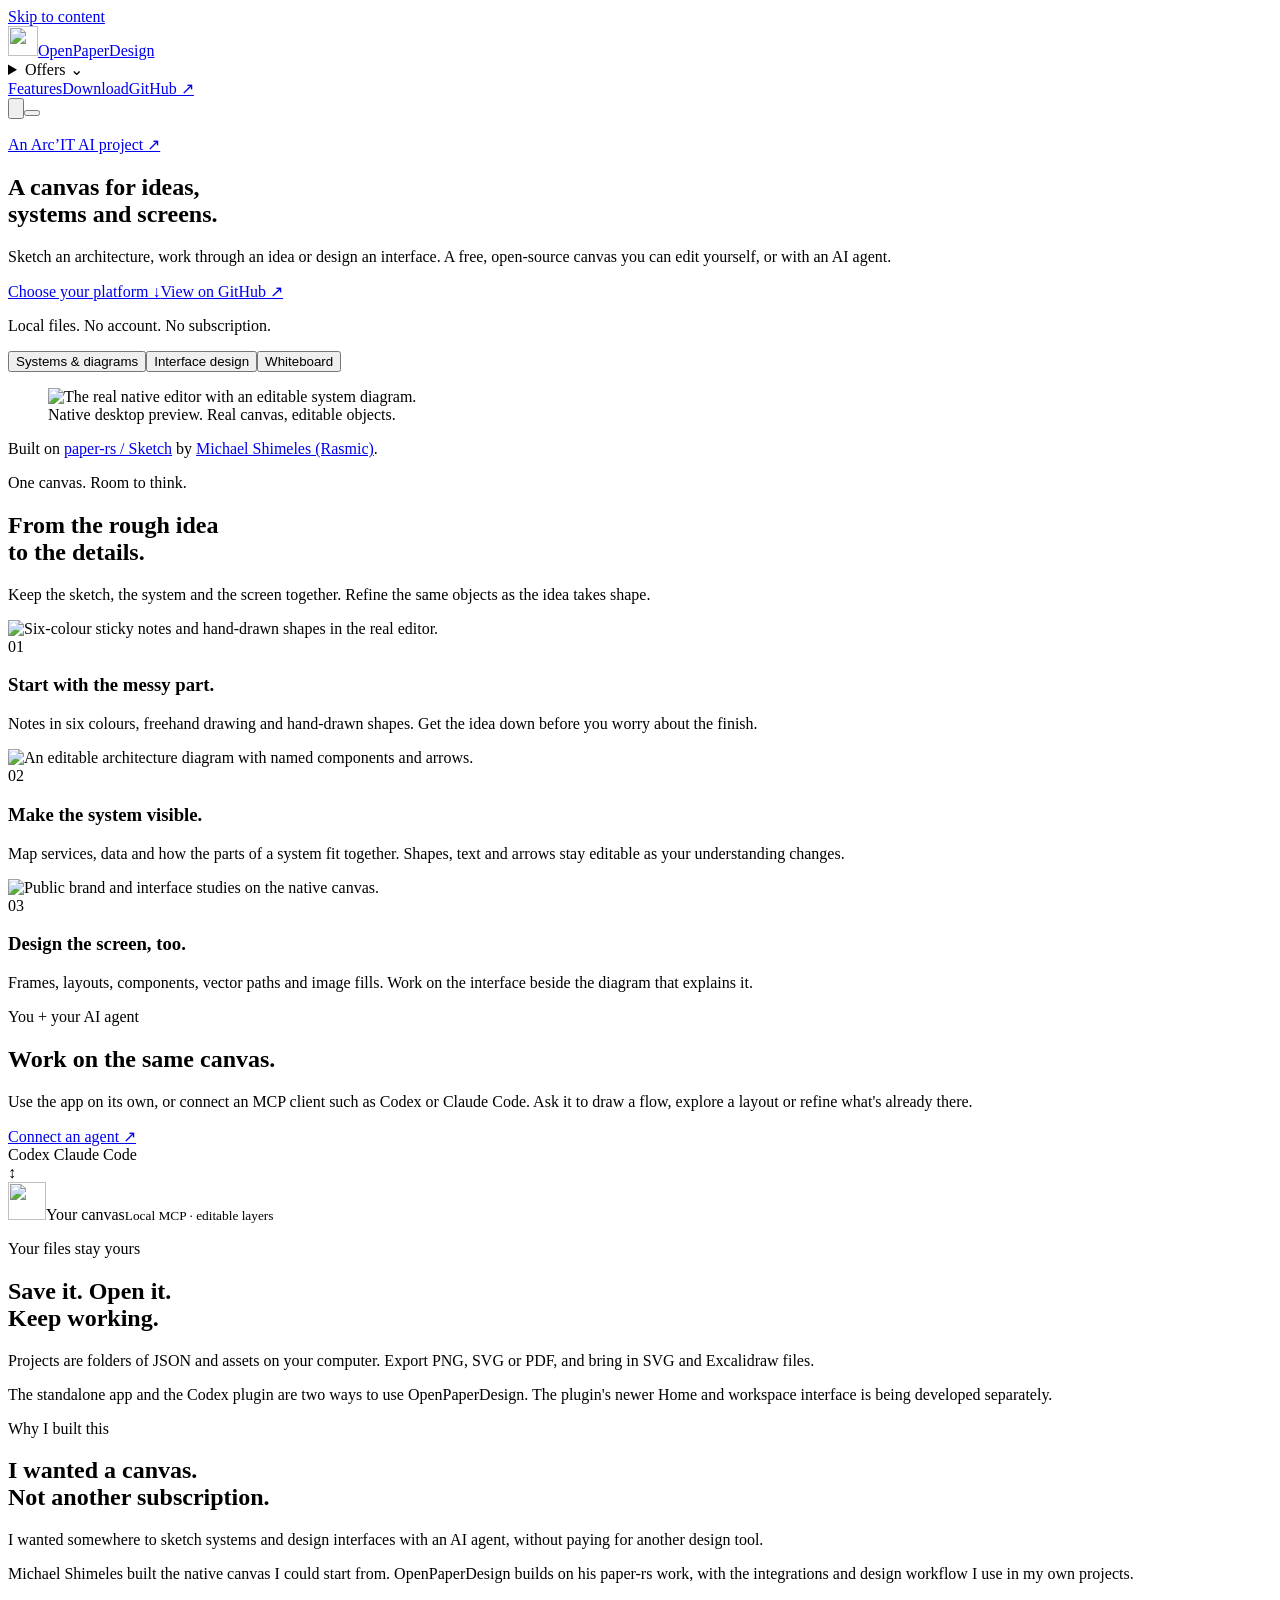
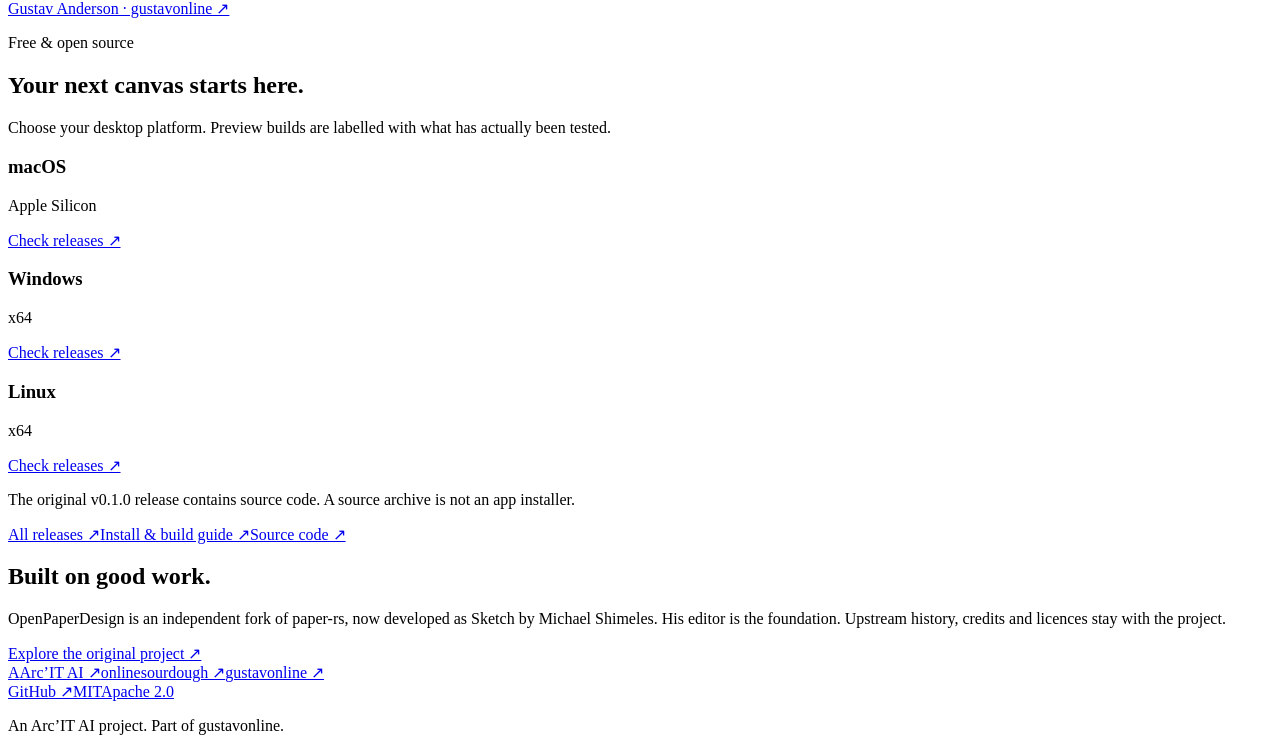
==== site/index.html @ b3e35a80 "feat(product): add native preview packaging and family product page" ====
<!doctype html>
<html lang="en"><head><meta charset="utf-8"><meta name="viewport" content="width=device-width, initial-scale=1"><meta name="description" content="A free, open-source canvas for architecture diagrams, whiteboards and interface design. Work locally, on your own or with an AI agent."><meta name="robots" content="noindex, nofollow"><title>OpenPaperDesign | Ideas, systems and screens</title><link rel="icon" href="/assets/logo.svg" type="image/svg+xml"><link rel="stylesheet" href="/styles.css"><script src="/site.js" type="module"></script></head><body>
<a class="skip-link" href="#main">Skip to content</a>
<header class="site-header"><div class="header-inner"><a class="wordmark" href="#top"><img src="/assets/logo.svg" alt="" width="30" height="30">OpenPaperDesign</a><details class="offers"><summary>Offers ⌄</summary><nav aria-label="Offers"><a href="https://onlinesourdough.com/">onlinesourdough <small>Learn and build</small></a><a href="https://onlinesourdough.com/fermentary/">The Fermentary <small>Build with me</small></a><a href="https://arcitai.com/">Arc’IT AI <small>Consultancy and projects</small></a></nav></details><nav class="header-links" aria-label="Primary navigation"><a href="#features">Features</a><a href="#download">Download</a><a href="https://github.com/arcitai/openpaperdesign">GitHub ↗</a></nav><div class="header-actions"><button class="icon-button" id="theme-toggle" aria-label="Switch to dark theme" type="button"><svg viewBox="0 0 24 24" aria-hidden="true"><path d="M20 15.8A8.6 8.6 0 0 1 8.2 4a8.7 8.7 0 1 0 11.8 11.8Z" fill="currentColor"/></svg></button><button class="icon-button menu-toggle" id="menu-toggle" type="button" aria-label="Open navigation" aria-expanded="false" aria-controls="mobile-navigation"><span></span><span></span><span></span></button></div></div></header>
<dialog id="mobile-navigation" class="mobile-navigation" aria-label="Site navigation"><div class="mobile-top"><a class="wordmark" href="#top"><img src="/assets/logo.svg" width="28" height="28" alt="">OpenPaperDesign</a><button class="icon-button" id="menu-close" type="button" aria-label="Close navigation">×</button></div><nav aria-label="Mobile offers"><p class="eyebrow">Offers</p><a href="https://onlinesourdough.com/">onlinesourdough <small>Learn and build</small></a><a href="https://onlinesourdough.com/fermentary/">The Fermentary <small>Build with me</small></a><a href="https://arcitai.com/">Arc’IT AI <small>Consultancy and projects</small></a></nav><nav aria-label="Mobile product navigation"><p class="eyebrow">OpenPaperDesign</p><a href="#features">Features</a><a href="#agents">Work with an agent</a><a href="#download">Download</a><a href="https://github.com/arcitai/openpaperdesign">GitHub ↗</a></nav><a class="mobile-newsletter" href="https://arcitai.com/newsletter/">Newsletter ↗</a></dialog>
<main id="main"><section class="hero page-width" id="top"><p class="eyebrow"><a href="https://arcitai.com/">An Arc’IT AI project ↗</a></p><h1>A canvas for ideas,<br><span>systems and screens.</span></h1><p class="hero-description">Sketch an architecture, work through an idea or design an interface. A free, open-source canvas you can edit yourself, or with an AI agent.</p><div class="hero-actions"><a class="button" id="primary-download" href="#download">Choose your platform ↓</a><a class="text-link" href="https://github.com/arcitai/openpaperdesign">View on GitHub ↗</a></div><p class="release-note" id="release-note">Local files. No account. No subscription.</p><p class="download-count" id="download-count" hidden></p></section>
<section class="product-view page-width" aria-label="Inside OpenPaperDesign"><div class="preview-tabs" role="group" aria-label="Choose a canvas example"><button type="button" data-preview="architecture" aria-pressed="true">Systems & diagrams</button><button type="button" data-preview="design" aria-pressed="false">Interface design</button><button type="button" data-preview="whiteboard" aria-pressed="false">Whiteboard</button></div><figure class="app-preview"><img id="product-screenshot" src="/assets/product-architecture.png" width="1600" height="1000" alt="The real native editor with an editable system diagram."><figcaption id="preview-caption">Native desktop preview. Real canvas, editable objects.</figcaption></figure><p class="upstream-credit">Built on <a href="https://github.com/michaelshimeles/sketch">paper-rs / Sketch</a> by <a href="https://github.com/michaelshimeles">Michael Shimeles (Rasmic)</a>.</p></section>
<section class="features page-width" id="features"><div class="section-heading"><p class="eyebrow">One canvas. Room to think.</p><h2>From the rough idea<br>to the details.</h2><p>Keep the sketch, the system and the screen together. Refine the same objects as the idea takes shape.</p></div><article class="feature-row"><div class="feature-media"><img src="/assets/product-whiteboard.png" width="1600" height="1000" loading="lazy" alt="Six-colour sticky notes and hand-drawn shapes in the real editor."></div><div><span class="feature-number">01</span><h3>Start with the messy part.</h3><p>Notes in six colours, freehand drawing and hand-drawn shapes. Get the idea down before you worry about the finish.</p></div></article><article class="feature-row reverse"><div class="feature-media"><img src="/assets/product-architecture.png" width="1600" height="1000" loading="lazy" alt="An editable architecture diagram with named components and arrows."></div><div><span class="feature-number">02</span><h3>Make the system visible.</h3><p>Map services, data and how the parts of a system fit together. Shapes, text and arrows stay editable as your understanding changes.</p></div></article><article class="feature-row"><div class="feature-media"><img src="/assets/product-design.png" width="1600" height="1000" loading="lazy" alt="Public brand and interface studies on the native canvas."></div><div><span class="feature-number">03</span><h3>Design the screen, too.</h3><p>Frames, layouts, components, vector paths and image fills. Work on the interface beside the diagram that explains it.</p></div></article></section>
<section class="agents-band" id="agents"><div class="page-width agents-inner"><div><p class="eyebrow">You + your AI agent</p><h2>Work on the same canvas.</h2><p>Use the app on its own, or connect an MCP client such as Codex or Claude Code. Ask it to draw a flow, explore a layout or refine what's already there.</p><a class="text-link" href="https://github.com/arcitai/openpaperdesign/blob/main/docs/openpaperdesign/desktop.md#optional-ai-agents">Connect an agent ↗</a></div><div class="agent-path" aria-label="Codex or Claude Code through local MCP to an editable canvas"><div>Codex <span>Claude Code</span></div><span class="path-line" aria-hidden="true">↕</span><div class="path-canvas"><img src="/assets/logo.svg" width="38" height="38" alt="">Your canvas<small>Local MCP · editable layers</small></div></div></div></section>
<section class="files-and-story page-width"><article><p class="eyebrow">Your files stay yours</p><h2>Save it. Open it.<br>Keep working.</h2><p>Projects are folders of JSON and assets on your computer. Export PNG, SVG or PDF, and bring in SVG and Excalidraw files.</p><p>The standalone app and the Codex plugin are two ways to use OpenPaperDesign. The plugin's newer Home and workspace interface is being developed separately.</p></article><article class="origin"><p class="eyebrow">Why I built this</p><h2>I wanted a canvas.<br>Not another subscription.</h2><p>I wanted somewhere to sketch systems and design interfaces with an AI agent, without paying for another design tool.</p><p>Michael Shimeles built the native canvas I could start from. OpenPaperDesign builds on his paper-rs work, with the integrations and design workflow I use in my own projects.</p><a class="text-link" href="https://gustavonline.com/">Gustav Anderson · gustavonline ↗</a></article></section>
<section class="downloads page-width" id="download"><p class="eyebrow">Free & open source</p><h2>Your next canvas starts here.</h2><p class="download-intro">Choose your desktop platform. Preview builds are labelled with what has actually been tested.</p><div id="platform-downloads" class="platform-grid"><article><h3>macOS</h3><p>Apple Silicon</p><a class="text-link" href="https://github.com/arcitai/openpaperdesign/releases">Check releases ↗</a></article><article><h3>Windows</h3><p>x64</p><a class="text-link" href="https://github.com/arcitai/openpaperdesign/releases">Check releases ↗</a></article><article><h3>Linux</h3><p>x64</p><a class="text-link" href="https://github.com/arcitai/openpaperdesign/releases">Check releases ↗</a></article></div><p class="download-help" id="download-help">The original v0.1.0 release contains source code. A source archive is not an app installer.</p><div class="download-links"><a href="https://github.com/arcitai/openpaperdesign/releases">All releases ↗</a><a href="https://github.com/arcitai/openpaperdesign/blob/main/docs/openpaperdesign/desktop.md">Install & build guide ↗</a><a href="https://github.com/arcitai/openpaperdesign">Source code ↗</a></div></section>
<section class="attribution page-width"><h2>Built on good work.</h2><p>OpenPaperDesign is an independent fork of paper-rs, now developed as Sketch by Michael Shimeles. His editor is the foundation. Upstream history, credits and licences stay with the project.</p><a class="text-link" href="https://sketch.rasmic.xyz/">Explore the original project ↗</a></section></main>
<footer class="page-width"><div class="family-footer"><nav aria-label="My other sites"><a href="https://arcitai.com/"><span class="arc-mark" aria-hidden="true">A</span>Arc’IT AI ↗</a><a href="https://onlinesourdough.com/">onlinesourdough ↗</a><a href="https://gustavonline.com/">gustavonline ↗</a></nav><div><a href="https://github.com/arcitai/openpaperdesign">GitHub ↗</a><a href="/assets/licenses/LICENSE-MIT">MIT</a><a href="/assets/licenses/LICENSE-APACHE">Apache 2.0</a><p>An Arc’IT AI project. Part of gustavonline.</p></div></div></footer></body></html>
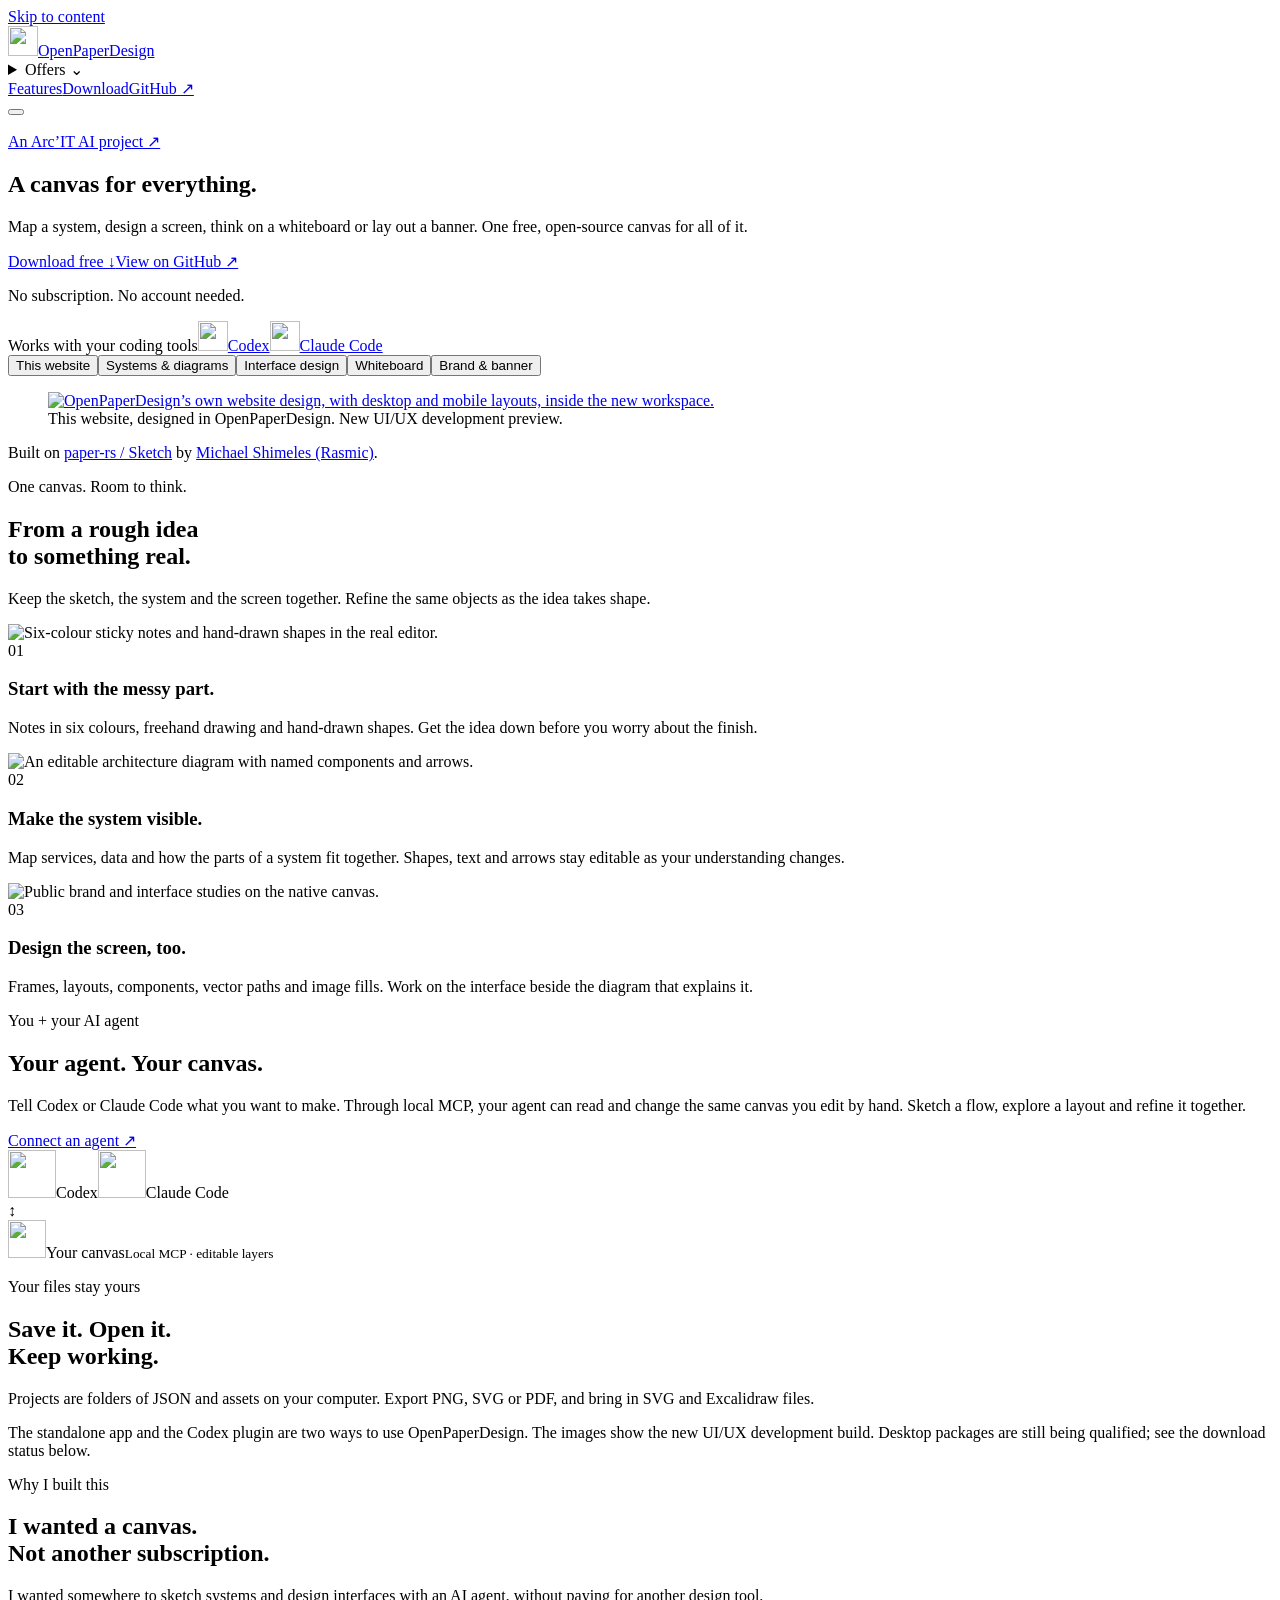
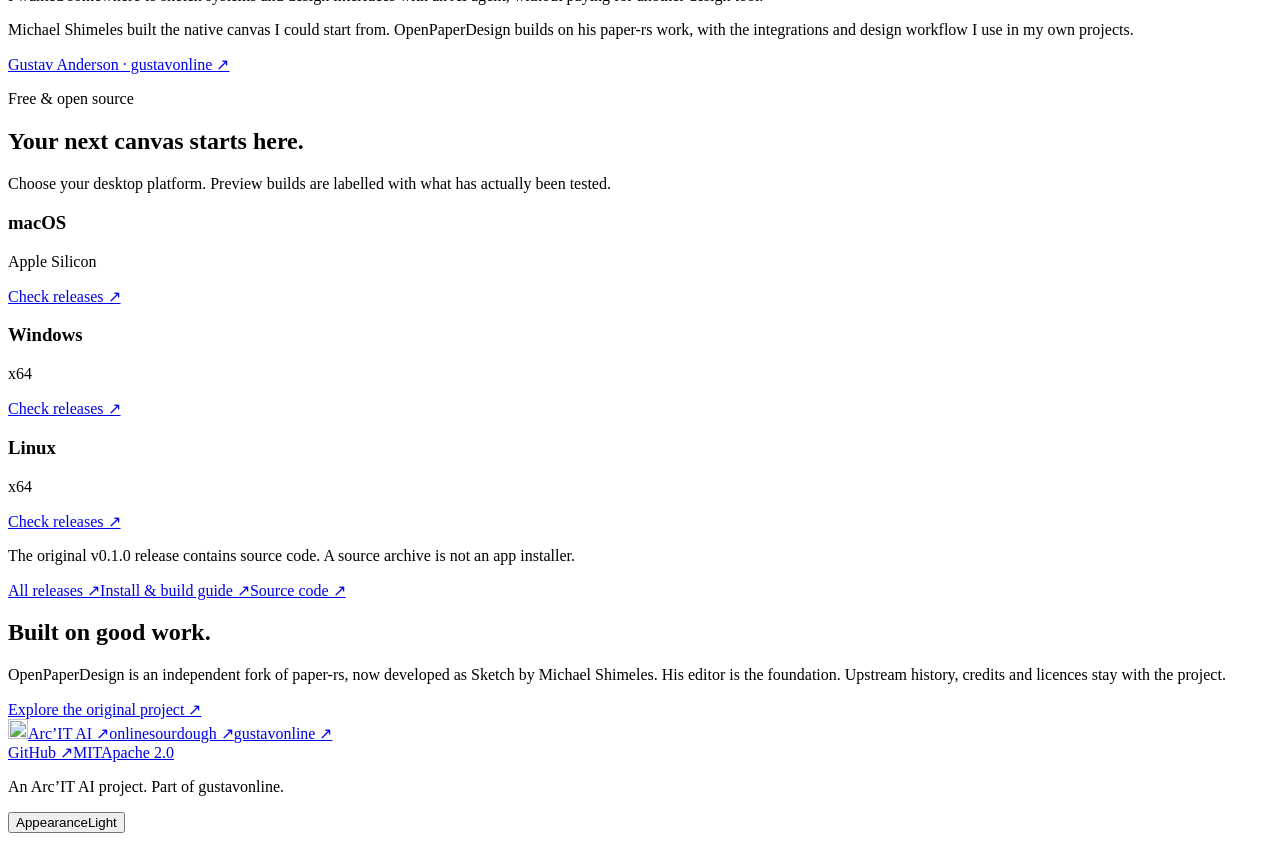
==== commit 61d94cc1: "feat(site): give the product its own identity and show the new workspace" ====
--- a/site/index.html
+++ b/site/index.html
@@ -1,13 +1,13 @@
 <!doctype html>
-<html lang="en"><head><meta charset="utf-8"><meta name="viewport" content="width=device-width, initial-scale=1"><meta name="description" content="A free, open-source canvas for architecture diagrams, whiteboards and interface design. Work locally, on your own or with an AI agent."><meta name="robots" content="noindex, nofollow"><title>OpenPaperDesign | Ideas, systems and screens</title><link rel="icon" href="/assets/logo.svg" type="image/svg+xml"><link rel="stylesheet" href="/styles.css"><script src="/site.js" type="module"></script></head><body>
+<html lang="en"><head><meta charset="utf-8"><meta name="viewport" content="width=device-width, initial-scale=1"><meta name="description" content="A free, open-source canvas for architecture diagrams, whiteboards and interface design. Work locally, on your own or with an AI agent."><meta name="robots" content="noindex, nofollow"><title>OpenPaperDesign | A canvas for everything</title><link rel="icon" href="/assets/logo.svg" type="image/svg+xml"><script>try{let t=localStorage.getItem("openpaperdesign-site-theme");document.documentElement.dataset.theme=["dark","light"].includes(t)?t:(matchMedia("(prefers-color-scheme: dark)").matches?"dark":"light")}catch{}</script><link rel="stylesheet" href="/styles.css"><script src="/site.js" type="module"></script></head><body>
 <a class="skip-link" href="#main">Skip to content</a>
-<header class="site-header"><div class="header-inner"><a class="wordmark" href="#top"><img src="/assets/logo.svg" alt="" width="30" height="30">OpenPaperDesign</a><details class="offers"><summary>Offers ⌄</summary><nav aria-label="Offers"><a href="https://onlinesourdough.com/">onlinesourdough <small>Learn and build</small></a><a href="https://onlinesourdough.com/fermentary/">The Fermentary <small>Build with me</small></a><a href="https://arcitai.com/">Arc’IT AI <small>Consultancy and projects</small></a></nav></details><nav class="header-links" aria-label="Primary navigation"><a href="#features">Features</a><a href="#download">Download</a><a href="https://github.com/arcitai/openpaperdesign">GitHub ↗</a></nav><div class="header-actions"><button class="icon-button" id="theme-toggle" aria-label="Switch to dark theme" type="button"><svg viewBox="0 0 24 24" aria-hidden="true"><path d="M20 15.8A8.6 8.6 0 0 1 8.2 4a8.7 8.7 0 1 0 11.8 11.8Z" fill="currentColor"/></svg></button><button class="icon-button menu-toggle" id="menu-toggle" type="button" aria-label="Open navigation" aria-expanded="false" aria-controls="mobile-navigation"><span></span><span></span><span></span></button></div></div></header>
+<header class="site-header"><div class="header-inner"><a class="wordmark" href="#top"><img src="/assets/logo.svg" alt="" width="30" height="30">OpenPaperDesign</a><details class="offers"><summary>Offers ⌄</summary><nav aria-label="Offers"><a href="https://onlinesourdough.com/">onlinesourdough <small>Learn and build</small></a><a href="https://onlinesourdough.com/fermentary/">The Fermentary <small>Build with me</small></a><a href="https://arcitai.com/">Arc’IT AI <small>Consultancy and projects</small></a></nav></details><nav class="header-links" aria-label="Primary navigation"><a href="#features">Features</a><a href="#download">Download</a><a href="https://github.com/arcitai/openpaperdesign">GitHub ↗</a></nav><div class="header-actions"><button class="icon-button menu-toggle" id="menu-toggle" type="button" aria-label="Open navigation" aria-expanded="false" aria-controls="mobile-navigation"><span></span><span></span><span></span></button></div></div></header>
 <dialog id="mobile-navigation" class="mobile-navigation" aria-label="Site navigation"><div class="mobile-top"><a class="wordmark" href="#top"><img src="/assets/logo.svg" width="28" height="28" alt="">OpenPaperDesign</a><button class="icon-button" id="menu-close" type="button" aria-label="Close navigation">×</button></div><nav aria-label="Mobile offers"><p class="eyebrow">Offers</p><a href="https://onlinesourdough.com/">onlinesourdough <small>Learn and build</small></a><a href="https://onlinesourdough.com/fermentary/">The Fermentary <small>Build with me</small></a><a href="https://arcitai.com/">Arc’IT AI <small>Consultancy and projects</small></a></nav><nav aria-label="Mobile product navigation"><p class="eyebrow">OpenPaperDesign</p><a href="#features">Features</a><a href="#agents">Work with an agent</a><a href="#download">Download</a><a href="https://github.com/arcitai/openpaperdesign">GitHub ↗</a></nav><a class="mobile-newsletter" href="https://arcitai.com/newsletter/">Newsletter ↗</a></dialog>
-<main id="main"><section class="hero page-width" id="top"><p class="eyebrow"><a href="https://arcitai.com/">An Arc’IT AI project ↗</a></p><h1>A canvas for ideas,<br><span>systems and screens.</span></h1><p class="hero-description">Sketch an architecture, work through an idea or design an interface. A free, open-source canvas you can edit yourself, or with an AI agent.</p><div class="hero-actions"><a class="button" id="primary-download" href="#download">Choose your platform ↓</a><a class="text-link" href="https://github.com/arcitai/openpaperdesign">View on GitHub ↗</a></div><p class="release-note" id="release-note">Local files. No account. No subscription.</p><p class="download-count" id="download-count" hidden></p></section>
-<section class="product-view page-width" aria-label="Inside OpenPaperDesign"><div class="preview-tabs" role="group" aria-label="Choose a canvas example"><button type="button" data-preview="architecture" aria-pressed="true">Systems & diagrams</button><button type="button" data-preview="design" aria-pressed="false">Interface design</button><button type="button" data-preview="whiteboard" aria-pressed="false">Whiteboard</button></div><figure class="app-preview"><img id="product-screenshot" src="/assets/product-architecture.png" width="1600" height="1000" alt="The real native editor with an editable system diagram."><figcaption id="preview-caption">Native desktop preview. Real canvas, editable objects.</figcaption></figure><p class="upstream-credit">Built on <a href="https://github.com/michaelshimeles/sketch">paper-rs / Sketch</a> by <a href="https://github.com/michaelshimeles">Michael Shimeles (Rasmic)</a>.</p></section>
-<section class="features page-width" id="features"><div class="section-heading"><p class="eyebrow">One canvas. Room to think.</p><h2>From the rough idea<br>to the details.</h2><p>Keep the sketch, the system and the screen together. Refine the same objects as the idea takes shape.</p></div><article class="feature-row"><div class="feature-media"><img src="/assets/product-whiteboard.png" width="1600" height="1000" loading="lazy" alt="Six-colour sticky notes and hand-drawn shapes in the real editor."></div><div><span class="feature-number">01</span><h3>Start with the messy part.</h3><p>Notes in six colours, freehand drawing and hand-drawn shapes. Get the idea down before you worry about the finish.</p></div></article><article class="feature-row reverse"><div class="feature-media"><img src="/assets/product-architecture.png" width="1600" height="1000" loading="lazy" alt="An editable architecture diagram with named components and arrows."></div><div><span class="feature-number">02</span><h3>Make the system visible.</h3><p>Map services, data and how the parts of a system fit together. Shapes, text and arrows stay editable as your understanding changes.</p></div></article><article class="feature-row"><div class="feature-media"><img src="/assets/product-design.png" width="1600" height="1000" loading="lazy" alt="Public brand and interface studies on the native canvas."></div><div><span class="feature-number">03</span><h3>Design the screen, too.</h3><p>Frames, layouts, components, vector paths and image fills. Work on the interface beside the diagram that explains it.</p></div></article></section>
-<section class="agents-band" id="agents"><div class="page-width agents-inner"><div><p class="eyebrow">You + your AI agent</p><h2>Work on the same canvas.</h2><p>Use the app on its own, or connect an MCP client such as Codex or Claude Code. Ask it to draw a flow, explore a layout or refine what's already there.</p><a class="text-link" href="https://github.com/arcitai/openpaperdesign/blob/main/docs/openpaperdesign/desktop.md#optional-ai-agents">Connect an agent ↗</a></div><div class="agent-path" aria-label="Codex or Claude Code through local MCP to an editable canvas"><div>Codex <span>Claude Code</span></div><span class="path-line" aria-hidden="true">↕</span><div class="path-canvas"><img src="/assets/logo.svg" width="38" height="38" alt="">Your canvas<small>Local MCP · editable layers</small></div></div></div></section>
-<section class="files-and-story page-width"><article><p class="eyebrow">Your files stay yours</p><h2>Save it. Open it.<br>Keep working.</h2><p>Projects are folders of JSON and assets on your computer. Export PNG, SVG or PDF, and bring in SVG and Excalidraw files.</p><p>The standalone app and the Codex plugin are two ways to use OpenPaperDesign. The plugin's newer Home and workspace interface is being developed separately.</p></article><article class="origin"><p class="eyebrow">Why I built this</p><h2>I wanted a canvas.<br>Not another subscription.</h2><p>I wanted somewhere to sketch systems and design interfaces with an AI agent, without paying for another design tool.</p><p>Michael Shimeles built the native canvas I could start from. OpenPaperDesign builds on his paper-rs work, with the integrations and design workflow I use in my own projects.</p><a class="text-link" href="https://gustavonline.com/">Gustav Anderson · gustavonline ↗</a></article></section>
+<main id="main"><section class="hero page-width" id="top"><p class="eyebrow"><a href="https://arcitai.com/">An Arc’IT AI project ↗</a></p><h1>A canvas for everything.</h1><p class="hero-description">Map a system, design a screen, think on a whiteboard or lay out a banner. One free, open-source canvas for all of it.</p><div class="hero-actions"><a class="button" id="primary-download" href="#download">Download free ↓</a><a class="text-link" href="https://github.com/arcitai/openpaperdesign">View on GitHub ↗</a></div><p class="release-note" id="release-note">No subscription. No account needed.</p><div class="compatibility"><span>Works with your coding tools</span><a href="#agents"><img src="/assets/codex.svg" width="30" height="30" alt="">Codex</a><a href="#agents"><img src="/assets/claude-code.svg" width="30" height="30" alt="">Claude Code</a></div><p class="download-count" id="download-count" hidden></p></section>
+<section class="product-view page-width" aria-label="Inside OpenPaperDesign"><div class="preview-tabs" role="group" aria-label="Choose a canvas example"><button type="button" data-preview="own-site" aria-pressed="true">This website</button><button type="button" data-preview="architecture" aria-pressed="false">Systems & diagrams</button><button type="button" data-preview="design" aria-pressed="false">Interface design</button><button type="button" data-preview="whiteboard" aria-pressed="false">Whiteboard</button><button type="button" data-preview="banner" aria-pressed="false">Brand &amp; banner</button></div><figure class="app-preview"><a id="preview-open" href="/assets/product-own-site.png" target="_blank" rel="noopener" aria-label="Open the canvas image at full size"><img id="product-screenshot" src="/assets/product-own-site.png" width="1920" height="1200" alt="OpenPaperDesign’s own website design, with desktop and mobile layouts, inside the new workspace."></a><figcaption id="preview-caption">This website, designed in OpenPaperDesign. New UI/UX development preview.</figcaption></figure><p class="upstream-credit">Built on <a href="https://github.com/michaelshimeles/sketch">paper-rs / Sketch</a> by <a href="https://github.com/michaelshimeles">Michael Shimeles (Rasmic)</a>.</p></section>
+<section class="features page-width" id="features"><div class="section-heading"><p class="eyebrow">One canvas. Room to think.</p><h2>From a rough idea<br>to something real.</h2><p>Keep the sketch, the system and the screen together. Refine the same objects as the idea takes shape.</p></div><article class="feature-row"><div class="feature-media"><img src="/assets/product-whiteboard.png" width="1600" height="1000" loading="lazy" alt="Six-colour sticky notes and hand-drawn shapes in the real editor."></div><div><span class="feature-number">01</span><h3>Start with the messy part.</h3><p>Notes in six colours, freehand drawing and hand-drawn shapes. Get the idea down before you worry about the finish.</p></div></article><article class="feature-row reverse"><div class="feature-media"><img src="/assets/product-architecture.png" width="1600" height="1000" loading="lazy" alt="An editable architecture diagram with named components and arrows."></div><div><span class="feature-number">02</span><h3>Make the system visible.</h3><p>Map services, data and how the parts of a system fit together. Shapes, text and arrows stay editable as your understanding changes.</p></div></article><article class="feature-row"><div class="feature-media"><img src="/assets/product-design.png" width="1600" height="1000" loading="lazy" alt="Public brand and interface studies on the native canvas."></div><div><span class="feature-number">03</span><h3>Design the screen, too.</h3><p>Frames, layouts, components, vector paths and image fills. Work on the interface beside the diagram that explains it.</p></div></article></section>
+<section class="agents-band" id="agents"><div class="page-width agents-inner"><div><p class="eyebrow">You + your AI agent</p><h2>Your agent. Your canvas.</h2><p>Tell Codex or Claude Code what you want to make. Through local MCP, your agent can read and change the same canvas you edit by hand. Sketch a flow, explore a layout and refine it together.</p><a class="text-link" href="https://github.com/arcitai/openpaperdesign/blob/main/docs/openpaperdesign/desktop.md#optional-ai-agents">Connect an agent ↗</a></div><div class="agent-path" aria-label="Codex or Claude Code through local MCP to an editable canvas"><div><span class="agent-client"><img src="/assets/codex.svg" width="48" height="48" alt="">Codex</span><span class="agent-client"><img src="/assets/claude-code.svg" width="48" height="48" alt="">Claude Code</span></div><span class="path-line" aria-hidden="true">↕</span><div class="path-canvas"><img src="/assets/logo.svg" width="38" height="38" alt="">Your canvas<small>Local MCP · editable layers</small></div></div></div></section>
+<section class="files-and-story page-width"><article><p class="eyebrow">Your files stay yours</p><h2>Save it. Open it.<br>Keep working.</h2><p>Projects are folders of JSON and assets on your computer. Export PNG, SVG or PDF, and bring in SVG and Excalidraw files.</p><p>The standalone app and the Codex plugin are two ways to use OpenPaperDesign. The images show the new UI/UX development build. Desktop packages are still being qualified; see the download status below.</p></article><article class="origin"><p class="eyebrow">Why I built this</p><h2>I wanted a canvas.<br>Not another subscription.</h2><p>I wanted somewhere to sketch systems and design interfaces with an AI agent, without paying for another design tool.</p><p>Michael Shimeles built the native canvas I could start from. OpenPaperDesign builds on his paper-rs work, with the integrations and design workflow I use in my own projects.</p><a class="text-link" href="https://gustavonline.com/">Gustav Anderson · gustavonline ↗</a></article></section>
 <section class="downloads page-width" id="download"><p class="eyebrow">Free & open source</p><h2>Your next canvas starts here.</h2><p class="download-intro">Choose your desktop platform. Preview builds are labelled with what has actually been tested.</p><div id="platform-downloads" class="platform-grid"><article><h3>macOS</h3><p>Apple Silicon</p><a class="text-link" href="https://github.com/arcitai/openpaperdesign/releases">Check releases ↗</a></article><article><h3>Windows</h3><p>x64</p><a class="text-link" href="https://github.com/arcitai/openpaperdesign/releases">Check releases ↗</a></article><article><h3>Linux</h3><p>x64</p><a class="text-link" href="https://github.com/arcitai/openpaperdesign/releases">Check releases ↗</a></article></div><p class="download-help" id="download-help">The original v0.1.0 release contains source code. A source archive is not an app installer.</p><div class="download-links"><a href="https://github.com/arcitai/openpaperdesign/releases">All releases ↗</a><a href="https://github.com/arcitai/openpaperdesign/blob/main/docs/openpaperdesign/desktop.md">Install & build guide ↗</a><a href="https://github.com/arcitai/openpaperdesign">Source code ↗</a></div></section>
 <section class="attribution page-width"><h2>Built on good work.</h2><p>OpenPaperDesign is an independent fork of paper-rs, now developed as Sketch by Michael Shimeles. His editor is the foundation. Upstream history, credits and licences stay with the project.</p><a class="text-link" href="https://sketch.rasmic.xyz/">Explore the original project ↗</a></section></main>
-<footer class="page-width"><div class="family-footer"><nav aria-label="My other sites"><a href="https://arcitai.com/"><span class="arc-mark" aria-hidden="true">A</span>Arc’IT AI ↗</a><a href="https://onlinesourdough.com/">onlinesourdough ↗</a><a href="https://gustavonline.com/">gustavonline ↗</a></nav><div><a href="https://github.com/arcitai/openpaperdesign">GitHub ↗</a><a href="/assets/licenses/LICENSE-MIT">MIT</a><a href="/assets/licenses/LICENSE-APACHE">Apache 2.0</a><p>An Arc’IT AI project. Part of gustavonline.</p></div></div></footer></body></html>
+<footer class="page-width"><div class="family-footer"><nav aria-label="My other sites"><a href="https://arcitai.com/"><span class="arc-mark" aria-hidden="true"><img src="/assets/arcitai.svg" width="20" height="20" alt=""></span>Arc’IT AI ↗</a><a href="https://onlinesourdough.com/">onlinesourdough ↗</a><a href="https://gustavonline.com/">gustavonline ↗</a></nav><div><a href="https://github.com/arcitai/openpaperdesign">GitHub ↗</a><a href="/assets/licenses/LICENSE-MIT">MIT</a><a href="/assets/licenses/LICENSE-APACHE">Apache 2.0</a><p>An Arc’IT AI project. Part of gustavonline.</p><button type="button" class="appearance-switch" id="theme-toggle" aria-label="Switch to dark theme"><span>Appearance</span><span id="theme-label">Light</span></button></div></div></footer></body></html>
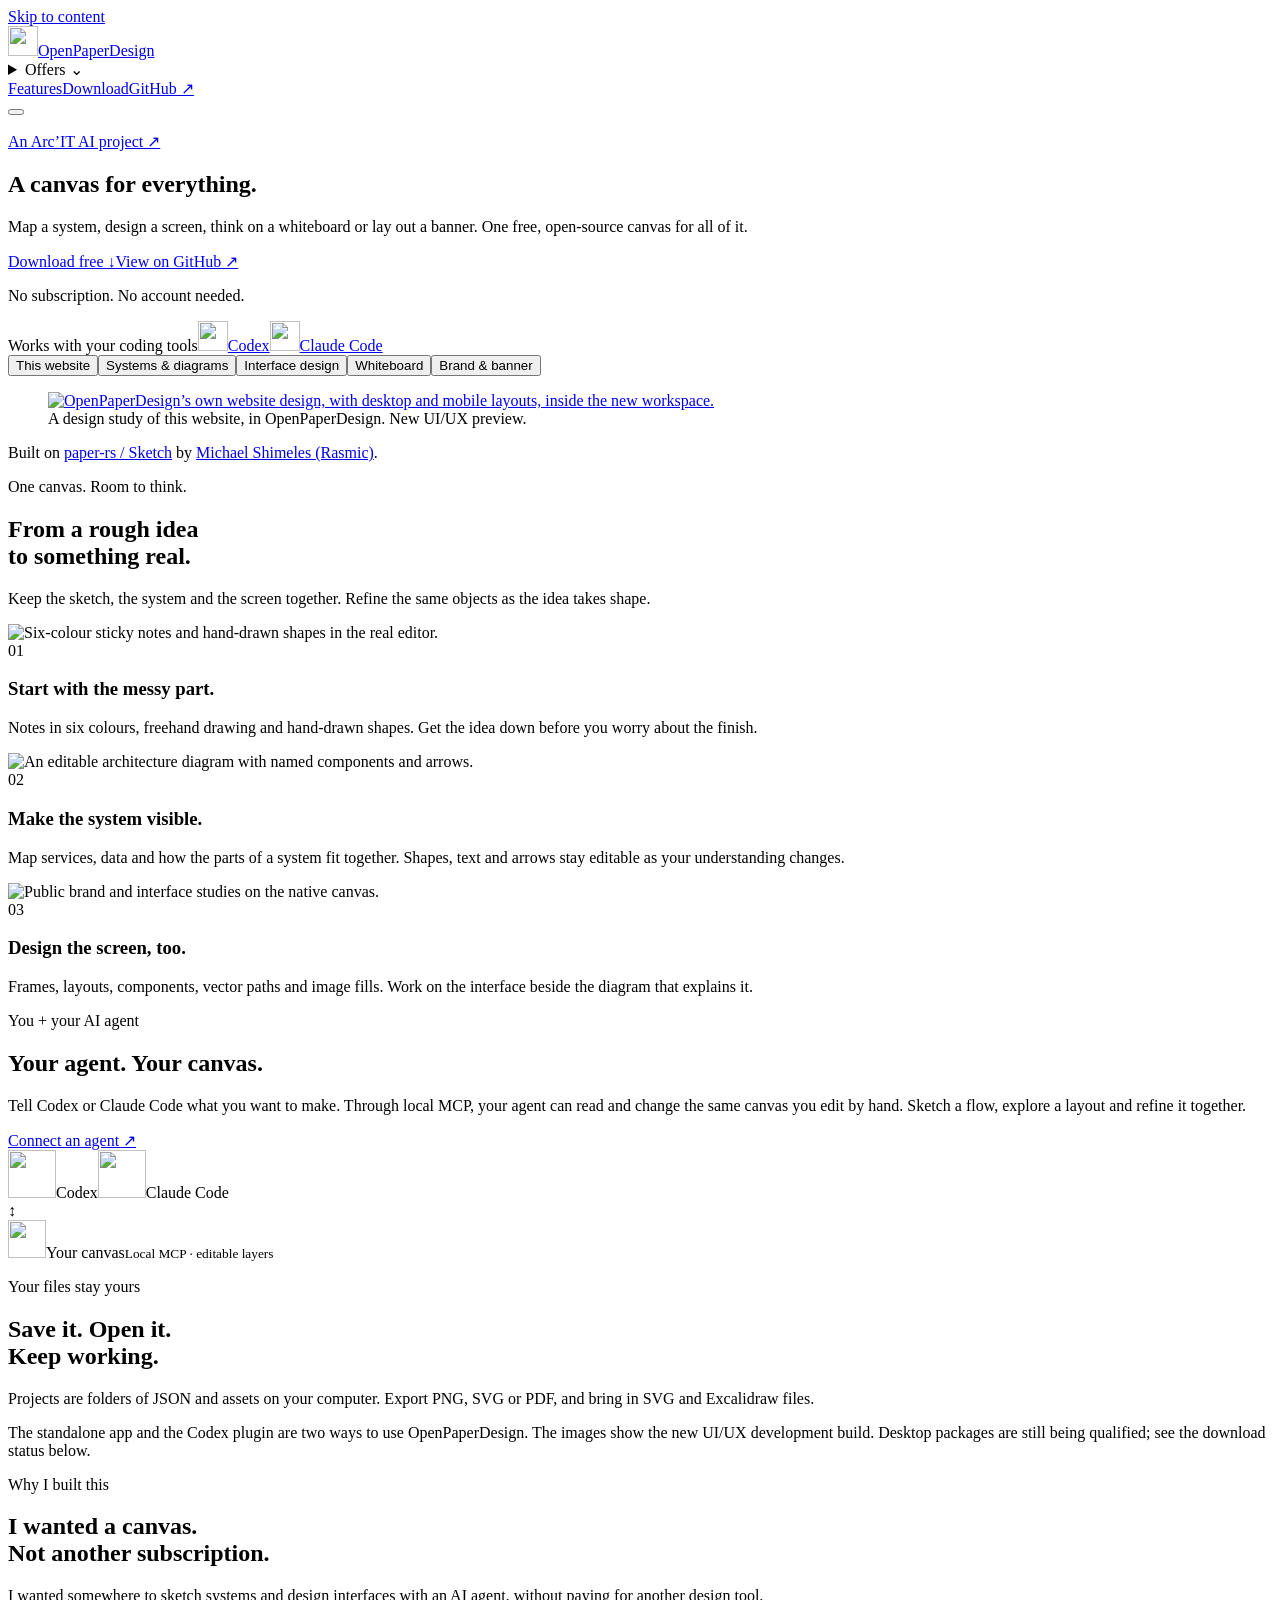
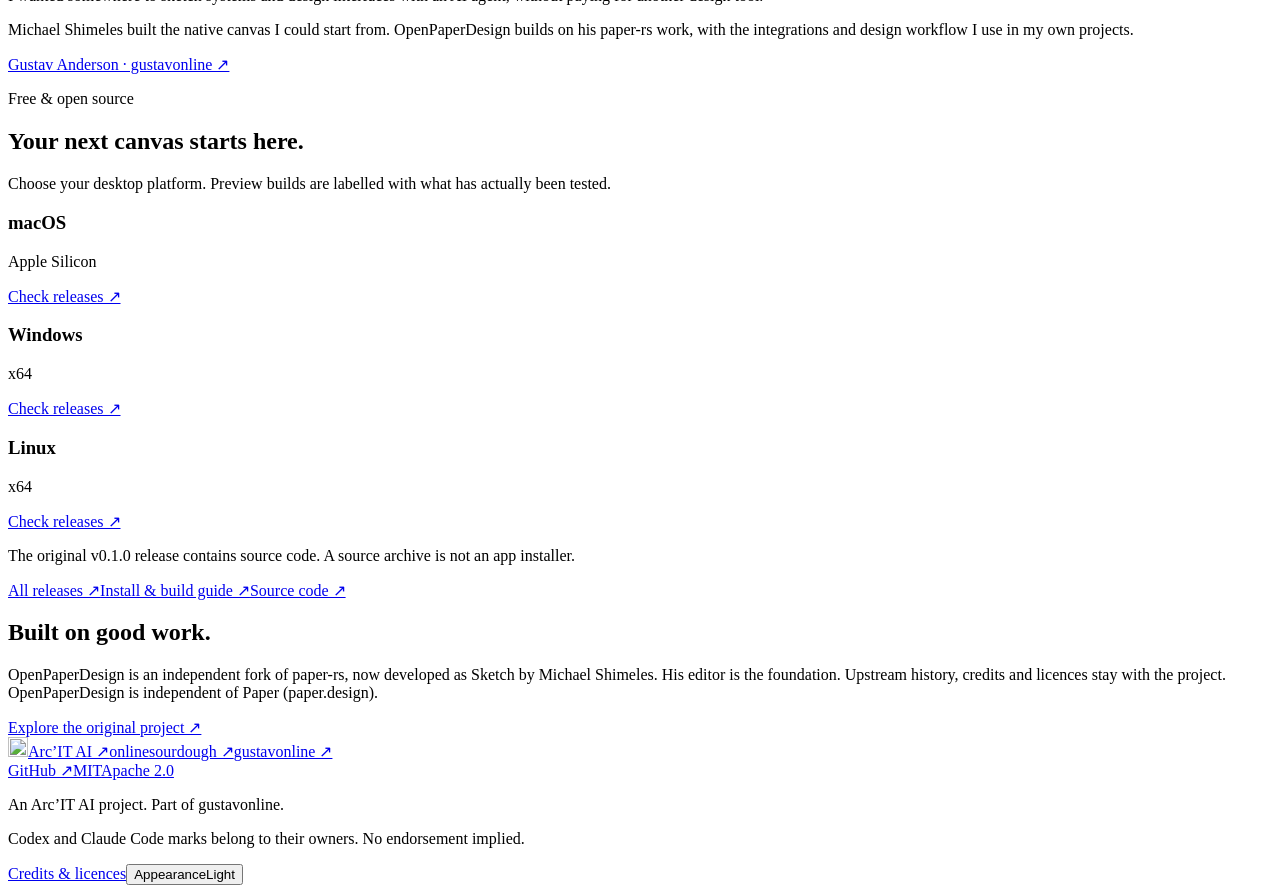
==== commit 356b5cb7: "fix(product): align preview claims, credits and source provenance" ====
--- a/site/index.html
+++ b/site/index.html
@@ -4,10 +4,10 @@
 <header class="site-header"><div class="header-inner"><a class="wordmark" href="#top"><img src="/assets/logo.svg" alt="" width="30" height="30">OpenPaperDesign</a><details class="offers"><summary>Offers ⌄</summary><nav aria-label="Offers"><a href="https://onlinesourdough.com/">onlinesourdough <small>Learn and build</small></a><a href="https://onlinesourdough.com/fermentary/">The Fermentary <small>Build with me</small></a><a href="https://arcitai.com/">Arc’IT AI <small>Consultancy and projects</small></a></nav></details><nav class="header-links" aria-label="Primary navigation"><a href="#features">Features</a><a href="#download">Download</a><a href="https://github.com/arcitai/openpaperdesign">GitHub ↗</a></nav><div class="header-actions"><button class="icon-button menu-toggle" id="menu-toggle" type="button" aria-label="Open navigation" aria-expanded="false" aria-controls="mobile-navigation"><span></span><span></span><span></span></button></div></div></header>
 <dialog id="mobile-navigation" class="mobile-navigation" aria-label="Site navigation"><div class="mobile-top"><a class="wordmark" href="#top"><img src="/assets/logo.svg" width="28" height="28" alt="">OpenPaperDesign</a><button class="icon-button" id="menu-close" type="button" aria-label="Close navigation">×</button></div><nav aria-label="Mobile offers"><p class="eyebrow">Offers</p><a href="https://onlinesourdough.com/">onlinesourdough <small>Learn and build</small></a><a href="https://onlinesourdough.com/fermentary/">The Fermentary <small>Build with me</small></a><a href="https://arcitai.com/">Arc’IT AI <small>Consultancy and projects</small></a></nav><nav aria-label="Mobile product navigation"><p class="eyebrow">OpenPaperDesign</p><a href="#features">Features</a><a href="#agents">Work with an agent</a><a href="#download">Download</a><a href="https://github.com/arcitai/openpaperdesign">GitHub ↗</a></nav><a class="mobile-newsletter" href="https://arcitai.com/newsletter/">Newsletter ↗</a></dialog>
 <main id="main"><section class="hero page-width" id="top"><p class="eyebrow"><a href="https://arcitai.com/">An Arc’IT AI project ↗</a></p><h1>A canvas for everything.</h1><p class="hero-description">Map a system, design a screen, think on a whiteboard or lay out a banner. One free, open-source canvas for all of it.</p><div class="hero-actions"><a class="button" id="primary-download" href="#download">Download free ↓</a><a class="text-link" href="https://github.com/arcitai/openpaperdesign">View on GitHub ↗</a></div><p class="release-note" id="release-note">No subscription. No account needed.</p><div class="compatibility"><span>Works with your coding tools</span><a href="#agents"><img src="/assets/codex.svg" width="30" height="30" alt="">Codex</a><a href="#agents"><img src="/assets/claude-code.svg" width="30" height="30" alt="">Claude Code</a></div><p class="download-count" id="download-count" hidden></p></section>
-<section class="product-view page-width" aria-label="Inside OpenPaperDesign"><div class="preview-tabs" role="group" aria-label="Choose a canvas example"><button type="button" data-preview="own-site" aria-pressed="true">This website</button><button type="button" data-preview="architecture" aria-pressed="false">Systems & diagrams</button><button type="button" data-preview="design" aria-pressed="false">Interface design</button><button type="button" data-preview="whiteboard" aria-pressed="false">Whiteboard</button><button type="button" data-preview="banner" aria-pressed="false">Brand &amp; banner</button></div><figure class="app-preview"><a id="preview-open" href="/assets/product-own-site.png" target="_blank" rel="noopener" aria-label="Open the canvas image at full size"><img id="product-screenshot" src="/assets/product-own-site.png" width="1920" height="1200" alt="OpenPaperDesign’s own website design, with desktop and mobile layouts, inside the new workspace."></a><figcaption id="preview-caption">This website, designed in OpenPaperDesign. New UI/UX development preview.</figcaption></figure><p class="upstream-credit">Built on <a href="https://github.com/michaelshimeles/sketch">paper-rs / Sketch</a> by <a href="https://github.com/michaelshimeles">Michael Shimeles (Rasmic)</a>.</p></section>
+<section class="product-view page-width" aria-label="Inside OpenPaperDesign"><div class="preview-tabs" role="group" aria-label="Choose a canvas example"><button type="button" data-preview="own-site" aria-pressed="true">This website</button><button type="button" data-preview="architecture" aria-pressed="false">Systems & diagrams</button><button type="button" data-preview="design" aria-pressed="false">Interface design</button><button type="button" data-preview="whiteboard" aria-pressed="false">Whiteboard</button><button type="button" data-preview="banner" aria-pressed="false">Brand &amp; banner</button></div><figure class="app-preview"><a id="preview-open" href="/assets/product-own-site.png" target="_blank" rel="noopener" aria-label="Open the canvas image at full size"><img id="product-screenshot" src="/assets/product-own-site.png" width="1920" height="1200" alt="OpenPaperDesign’s own website design, with desktop and mobile layouts, inside the new workspace."></a><figcaption id="preview-caption">A design study of this website, in OpenPaperDesign. New UI/UX preview.</figcaption></figure><p class="upstream-credit">Built on <a href="https://github.com/michaelshimeles/sketch">paper-rs / Sketch</a> by <a href="https://github.com/michaelshimeles">Michael Shimeles (Rasmic)</a>.</p></section>
 <section class="features page-width" id="features"><div class="section-heading"><p class="eyebrow">One canvas. Room to think.</p><h2>From a rough idea<br>to something real.</h2><p>Keep the sketch, the system and the screen together. Refine the same objects as the idea takes shape.</p></div><article class="feature-row"><div class="feature-media"><img src="/assets/product-whiteboard.png" width="1600" height="1000" loading="lazy" alt="Six-colour sticky notes and hand-drawn shapes in the real editor."></div><div><span class="feature-number">01</span><h3>Start with the messy part.</h3><p>Notes in six colours, freehand drawing and hand-drawn shapes. Get the idea down before you worry about the finish.</p></div></article><article class="feature-row reverse"><div class="feature-media"><img src="/assets/product-architecture.png" width="1600" height="1000" loading="lazy" alt="An editable architecture diagram with named components and arrows."></div><div><span class="feature-number">02</span><h3>Make the system visible.</h3><p>Map services, data and how the parts of a system fit together. Shapes, text and arrows stay editable as your understanding changes.</p></div></article><article class="feature-row"><div class="feature-media"><img src="/assets/product-design.png" width="1600" height="1000" loading="lazy" alt="Public brand and interface studies on the native canvas."></div><div><span class="feature-number">03</span><h3>Design the screen, too.</h3><p>Frames, layouts, components, vector paths and image fills. Work on the interface beside the diagram that explains it.</p></div></article></section>
-<section class="agents-band" id="agents"><div class="page-width agents-inner"><div><p class="eyebrow">You + your AI agent</p><h2>Your agent. Your canvas.</h2><p>Tell Codex or Claude Code what you want to make. Through local MCP, your agent can read and change the same canvas you edit by hand. Sketch a flow, explore a layout and refine it together.</p><a class="text-link" href="https://github.com/arcitai/openpaperdesign/blob/main/docs/openpaperdesign/desktop.md#optional-ai-agents">Connect an agent ↗</a></div><div class="agent-path" aria-label="Codex or Claude Code through local MCP to an editable canvas"><div><span class="agent-client"><img src="/assets/codex.svg" width="48" height="48" alt="">Codex</span><span class="agent-client"><img src="/assets/claude-code.svg" width="48" height="48" alt="">Claude Code</span></div><span class="path-line" aria-hidden="true">↕</span><div class="path-canvas"><img src="/assets/logo.svg" width="38" height="38" alt="">Your canvas<small>Local MCP · editable layers</small></div></div></div></section>
+<section class="agents-band" id="agents"><div class="page-width agents-inner"><div><p class="eyebrow">You + your AI agent</p><h2>Your agent. Your canvas.</h2><p>Tell Codex or Claude Code what you want to make. Through local MCP, your agent can read and change the same canvas you edit by hand. Sketch a flow, explore a layout and refine it together.</p><a class="text-link" href="https://github.com/arcitai/openpaperdesign/blob/61d94cc11abe0a10e17b71db28f0d56e113e519b/docs/openpaperdesign/desktop.md#optional-ai-agents">Connect an agent ↗</a></div><div class="agent-path" aria-label="Codex or Claude Code through local MCP to an editable canvas"><div><span class="agent-client"><img src="/assets/codex.svg" width="48" height="48" alt="">Codex</span><span class="agent-client"><img src="/assets/claude-code.svg" width="48" height="48" alt="">Claude Code</span></div><span class="path-line" aria-hidden="true">↕</span><div class="path-canvas"><img src="/assets/logo.svg" width="38" height="38" alt="">Your canvas<small>Local MCP · editable layers</small></div></div></div></section>
 <section class="files-and-story page-width"><article><p class="eyebrow">Your files stay yours</p><h2>Save it. Open it.<br>Keep working.</h2><p>Projects are folders of JSON and assets on your computer. Export PNG, SVG or PDF, and bring in SVG and Excalidraw files.</p><p>The standalone app and the Codex plugin are two ways to use OpenPaperDesign. The images show the new UI/UX development build. Desktop packages are still being qualified; see the download status below.</p></article><article class="origin"><p class="eyebrow">Why I built this</p><h2>I wanted a canvas.<br>Not another subscription.</h2><p>I wanted somewhere to sketch systems and design interfaces with an AI agent, without paying for another design tool.</p><p>Michael Shimeles built the native canvas I could start from. OpenPaperDesign builds on his paper-rs work, with the integrations and design workflow I use in my own projects.</p><a class="text-link" href="https://gustavonline.com/">Gustav Anderson · gustavonline ↗</a></article></section>
-<section class="downloads page-width" id="download"><p class="eyebrow">Free & open source</p><h2>Your next canvas starts here.</h2><p class="download-intro">Choose your desktop platform. Preview builds are labelled with what has actually been tested.</p><div id="platform-downloads" class="platform-grid"><article><h3>macOS</h3><p>Apple Silicon</p><a class="text-link" href="https://github.com/arcitai/openpaperdesign/releases">Check releases ↗</a></article><article><h3>Windows</h3><p>x64</p><a class="text-link" href="https://github.com/arcitai/openpaperdesign/releases">Check releases ↗</a></article><article><h3>Linux</h3><p>x64</p><a class="text-link" href="https://github.com/arcitai/openpaperdesign/releases">Check releases ↗</a></article></div><p class="download-help" id="download-help">The original v0.1.0 release contains source code. A source archive is not an app installer.</p><div class="download-links"><a href="https://github.com/arcitai/openpaperdesign/releases">All releases ↗</a><a href="https://github.com/arcitai/openpaperdesign/blob/main/docs/openpaperdesign/desktop.md">Install & build guide ↗</a><a href="https://github.com/arcitai/openpaperdesign">Source code ↗</a></div></section>
-<section class="attribution page-width"><h2>Built on good work.</h2><p>OpenPaperDesign is an independent fork of paper-rs, now developed as Sketch by Michael Shimeles. His editor is the foundation. Upstream history, credits and licences stay with the project.</p><a class="text-link" href="https://sketch.rasmic.xyz/">Explore the original project ↗</a></section></main>
-<footer class="page-width"><div class="family-footer"><nav aria-label="My other sites"><a href="https://arcitai.com/"><span class="arc-mark" aria-hidden="true"><img src="/assets/arcitai.svg" width="20" height="20" alt=""></span>Arc’IT AI ↗</a><a href="https://onlinesourdough.com/">onlinesourdough ↗</a><a href="https://gustavonline.com/">gustavonline ↗</a></nav><div><a href="https://github.com/arcitai/openpaperdesign">GitHub ↗</a><a href="/assets/licenses/LICENSE-MIT">MIT</a><a href="/assets/licenses/LICENSE-APACHE">Apache 2.0</a><p>An Arc’IT AI project. Part of gustavonline.</p><button type="button" class="appearance-switch" id="theme-toggle" aria-label="Switch to dark theme"><span>Appearance</span><span id="theme-label">Light</span></button></div></div></footer></body></html>
+<section class="downloads page-width" id="download"><p class="eyebrow">Free & open source</p><h2>Your next canvas starts here.</h2><p class="download-intro">Choose your desktop platform. Preview builds are labelled with what has actually been tested.</p><div id="platform-downloads" class="platform-grid"><article><h3>macOS</h3><p>Apple Silicon</p><a class="text-link" href="https://github.com/arcitai/openpaperdesign/releases">Check releases ↗</a></article><article><h3>Windows</h3><p>x64</p><a class="text-link" href="https://github.com/arcitai/openpaperdesign/releases">Check releases ↗</a></article><article><h3>Linux</h3><p>x64</p><a class="text-link" href="https://github.com/arcitai/openpaperdesign/releases">Check releases ↗</a></article></div><p class="download-help" id="download-help">The original v0.1.0 release contains source code. A source archive is not an app installer.</p><div class="download-links"><a href="https://github.com/arcitai/openpaperdesign/releases">All releases ↗</a><a href="https://github.com/arcitai/openpaperdesign/blob/61d94cc11abe0a10e17b71db28f0d56e113e519b/docs/openpaperdesign/desktop.md">Install & build guide ↗</a><a href="https://github.com/arcitai/openpaperdesign">Source code ↗</a></div></section>
+<section class="attribution page-width"><h2>Built on good work.</h2><p>OpenPaperDesign is an independent fork of paper-rs, now developed as Sketch by Michael Shimeles. His editor is the foundation. Upstream history, credits and licences stay with the project. OpenPaperDesign is independent of Paper (paper.design).</p><a class="text-link" href="https://sketch.rasmic.xyz/">Explore the original project ↗</a></section></main>
+<footer class="page-width"><div class="family-footer"><nav aria-label="My other sites"><a href="https://arcitai.com/"><span class="arc-mark" aria-hidden="true"><img src="/assets/arcitai.svg" width="20" height="20" alt=""></span>Arc’IT AI ↗</a><a href="https://onlinesourdough.com/">onlinesourdough ↗</a><a href="https://gustavonline.com/">gustavonline ↗</a></nav><div><a href="https://github.com/arcitai/openpaperdesign">GitHub ↗</a><a href="/assets/licenses/LICENSE-MIT">MIT</a><a href="/assets/licenses/LICENSE-APACHE">Apache 2.0</a><p>An Arc’IT AI project. Part of gustavonline.</p><p>Codex and Claude Code marks belong to their owners. No endorsement implied.</p><a href="/assets/NOTICE.md">Credits &amp; licences</a><button type="button" class="appearance-switch" id="theme-toggle" aria-label="Appearance: switch to dark theme"><span>Appearance</span><span id="theme-label">Light</span></button></div></div></footer></body></html>
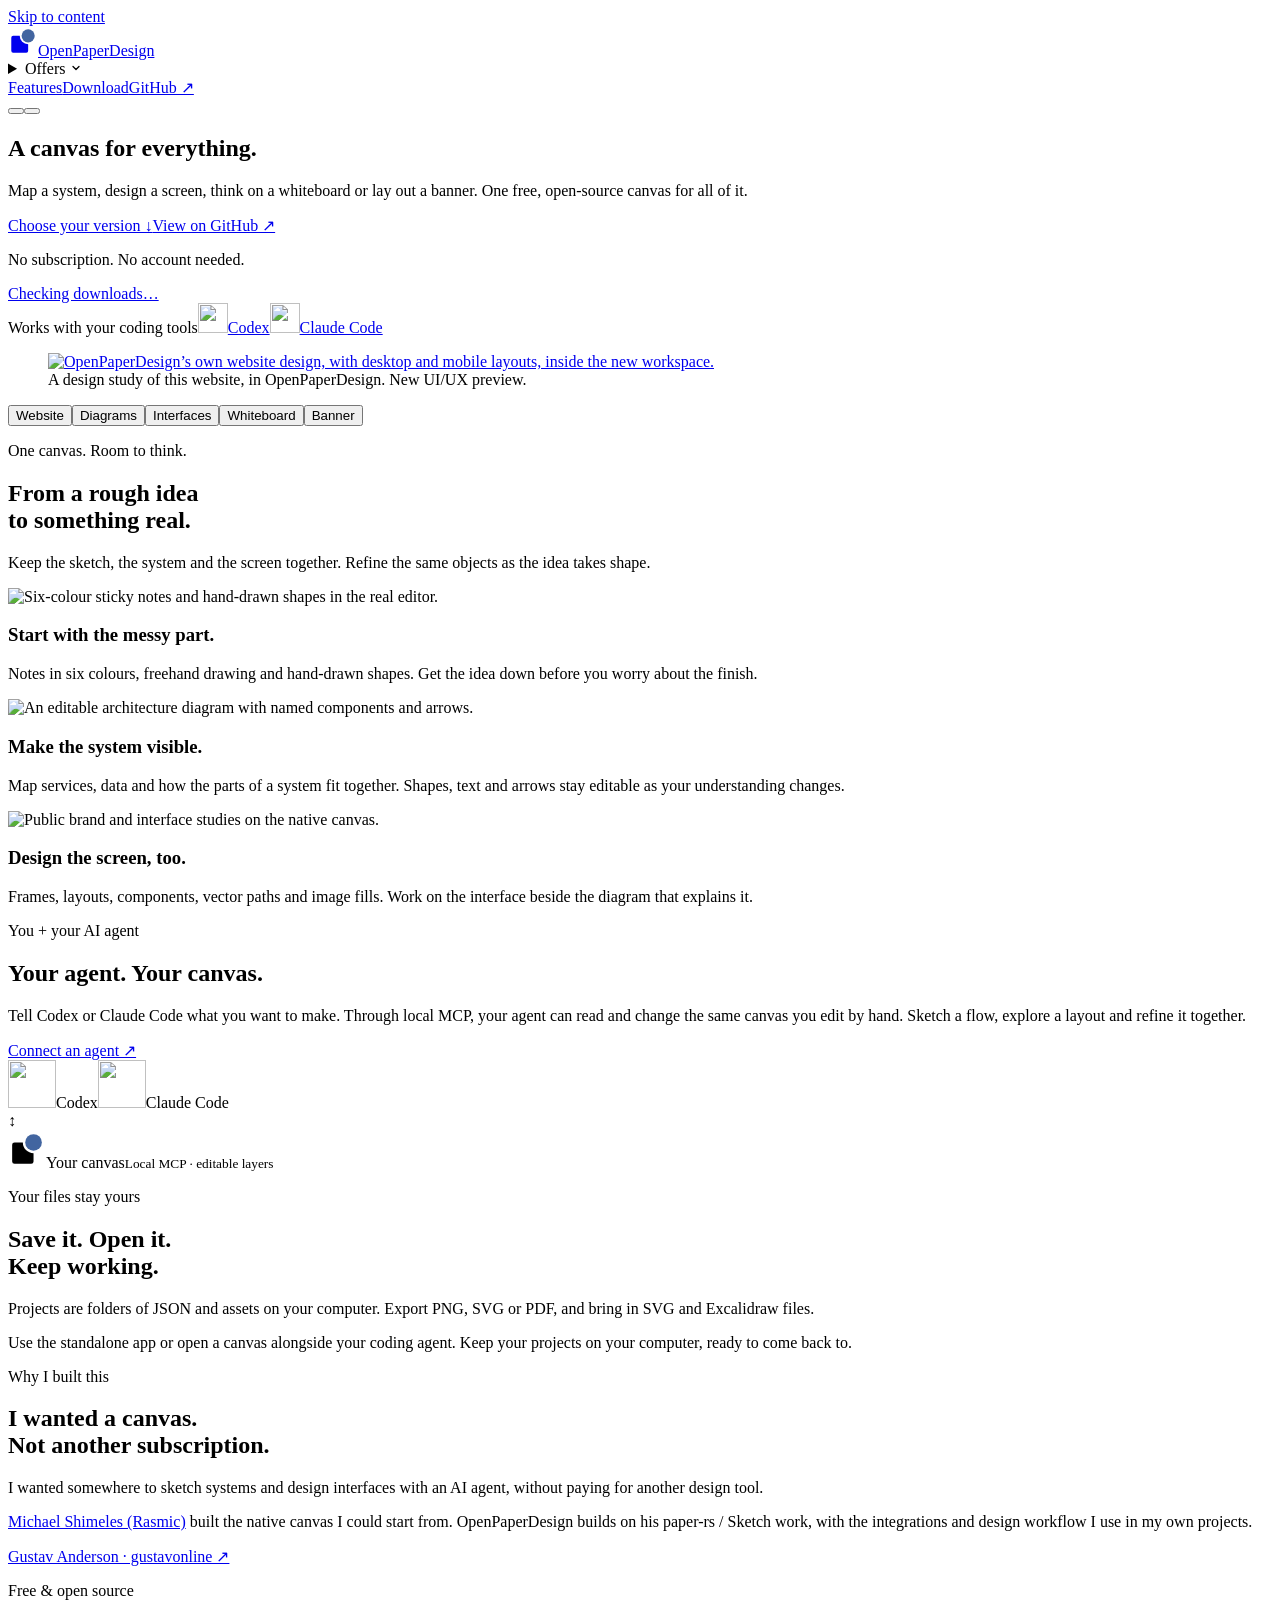
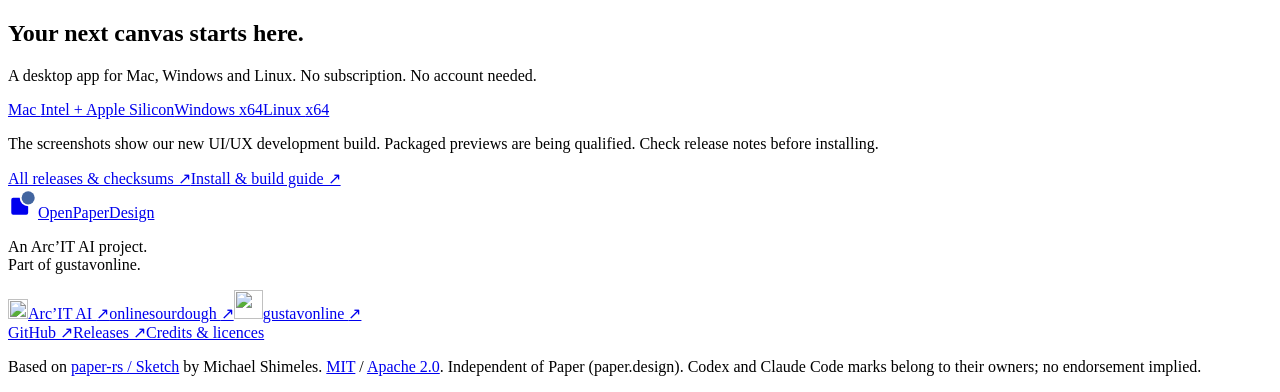
==== commit 58b9aa1e: "feat(site): simplify platform downloads and finish family navigation Use validated direct OS downloa" ====
--- a/site/index.html
+++ b/site/index.html
@@ -1,13 +1,22 @@
 <!doctype html>
-<html lang="en"><head><meta charset="utf-8"><meta name="viewport" content="width=device-width, initial-scale=1"><meta name="description" content="A free, open-source canvas for architecture diagrams, whiteboards and interface design. Work locally, on your own or with an AI agent."><meta name="robots" content="noindex, nofollow"><title>OpenPaperDesign | A canvas for everything</title><link rel="icon" href="/assets/logo.svg" type="image/svg+xml"><script>try{let t=localStorage.getItem("openpaperdesign-site-theme");document.documentElement.dataset.theme=["dark","light"].includes(t)?t:(matchMedia("(prefers-color-scheme: dark)").matches?"dark":"light")}catch{}</script><link rel="stylesheet" href="/styles.css"><script src="/site.js" type="module"></script></head><body>
+<html lang="en"><head><meta charset="utf-8"><meta name="viewport" content="width=device-width, initial-scale=1"><meta name="description" content="A free, open-source canvas for architecture diagrams, whiteboards and interface design. Work locally, on your own or with an AI agent."><meta name="robots" content="noindex, nofollow"><title>OpenPaperDesign | A canvas for everything</title><link rel="icon" href="/assets/logo.svg" type="image/svg+xml"><script>try{let t=localStorage.getItem("openpaperdesign-site-theme");document.documentElement.dataset.theme=["dark","light"].includes(t)?t:(matchMedia("(prefers-color-scheme: dark)").matches?"dark":"light")}catch{}</script><link rel="stylesheet" href="/styles.css?v=16611598279f"><script src="/site.js?v=f96676476d8e" type="module"></script></head><body>
 <a class="skip-link" href="#main">Skip to content</a>
-<header class="site-header"><div class="header-inner"><a class="wordmark" href="#top"><img src="/assets/logo.svg" alt="" width="30" height="30">OpenPaperDesign</a><details class="offers"><summary>Offers ⌄</summary><nav aria-label="Offers"><a href="https://onlinesourdough.com/">onlinesourdough <small>Learn and build</small></a><a href="https://onlinesourdough.com/fermentary/">The Fermentary <small>Build with me</small></a><a href="https://arcitai.com/">Arc’IT AI <small>Consultancy and projects</small></a></nav></details><nav class="header-links" aria-label="Primary navigation"><a href="#features">Features</a><a href="#download">Download</a><a href="https://github.com/arcitai/openpaperdesign">GitHub ↗</a></nav><div class="header-actions"><button class="icon-button menu-toggle" id="menu-toggle" type="button" aria-label="Open navigation" aria-expanded="false" aria-controls="mobile-navigation"><span></span><span></span><span></span></button></div></div></header>
-<dialog id="mobile-navigation" class="mobile-navigation" aria-label="Site navigation"><div class="mobile-top"><a class="wordmark" href="#top"><img src="/assets/logo.svg" width="28" height="28" alt="">OpenPaperDesign</a><button class="icon-button" id="menu-close" type="button" aria-label="Close navigation">×</button></div><nav aria-label="Mobile offers"><p class="eyebrow">Offers</p><a href="https://onlinesourdough.com/">onlinesourdough <small>Learn and build</small></a><a href="https://onlinesourdough.com/fermentary/">The Fermentary <small>Build with me</small></a><a href="https://arcitai.com/">Arc’IT AI <small>Consultancy and projects</small></a></nav><nav aria-label="Mobile product navigation"><p class="eyebrow">OpenPaperDesign</p><a href="#features">Features</a><a href="#agents">Work with an agent</a><a href="#download">Download</a><a href="https://github.com/arcitai/openpaperdesign">GitHub ↗</a></nav><a class="mobile-newsletter" href="https://arcitai.com/newsletter/">Newsletter ↗</a></dialog>
-<main id="main"><section class="hero page-width" id="top"><p class="eyebrow"><a href="https://arcitai.com/">An Arc’IT AI project ↗</a></p><h1>A canvas for everything.</h1><p class="hero-description">Map a system, design a screen, think on a whiteboard or lay out a banner. One free, open-source canvas for all of it.</p><div class="hero-actions"><a class="button" id="primary-download" href="#download">Download free ↓</a><a class="text-link" href="https://github.com/arcitai/openpaperdesign">View on GitHub ↗</a></div><p class="release-note" id="release-note">No subscription. No account needed.</p><div class="compatibility"><span>Works with your coding tools</span><a href="#agents"><img src="/assets/codex.svg" width="30" height="30" alt="">Codex</a><a href="#agents"><img src="/assets/claude-code.svg" width="30" height="30" alt="">Claude Code</a></div><p class="download-count" id="download-count" hidden></p></section>
-<section class="product-view page-width" aria-label="Inside OpenPaperDesign"><div class="preview-tabs" role="group" aria-label="Choose a canvas example"><button type="button" data-preview="own-site" aria-pressed="true">This website</button><button type="button" data-preview="architecture" aria-pressed="false">Systems & diagrams</button><button type="button" data-preview="design" aria-pressed="false">Interface design</button><button type="button" data-preview="whiteboard" aria-pressed="false">Whiteboard</button><button type="button" data-preview="banner" aria-pressed="false">Brand &amp; banner</button></div><figure class="app-preview"><a id="preview-open" href="/assets/product-own-site.png" target="_blank" rel="noopener" aria-label="Open the canvas image at full size"><img id="product-screenshot" src="/assets/product-own-site.png" width="1920" height="1200" alt="OpenPaperDesign’s own website design, with desktop and mobile layouts, inside the new workspace."></a><figcaption id="preview-caption">A design study of this website, in OpenPaperDesign. New UI/UX preview.</figcaption></figure><p class="upstream-credit">Built on <a href="https://github.com/michaelshimeles/sketch">paper-rs / Sketch</a> by <a href="https://github.com/michaelshimeles">Michael Shimeles (Rasmic)</a>.</p></section>
-<section class="features page-width" id="features"><div class="section-heading"><p class="eyebrow">One canvas. Room to think.</p><h2>From a rough idea<br>to something real.</h2><p>Keep the sketch, the system and the screen together. Refine the same objects as the idea takes shape.</p></div><article class="feature-row"><div class="feature-media"><img src="/assets/product-whiteboard.png" width="1600" height="1000" loading="lazy" alt="Six-colour sticky notes and hand-drawn shapes in the real editor."></div><div><span class="feature-number">01</span><h3>Start with the messy part.</h3><p>Notes in six colours, freehand drawing and hand-drawn shapes. Get the idea down before you worry about the finish.</p></div></article><article class="feature-row reverse"><div class="feature-media"><img src="/assets/product-architecture.png" width="1600" height="1000" loading="lazy" alt="An editable architecture diagram with named components and arrows."></div><div><span class="feature-number">02</span><h3>Make the system visible.</h3><p>Map services, data and how the parts of a system fit together. Shapes, text and arrows stay editable as your understanding changes.</p></div></article><article class="feature-row"><div class="feature-media"><img src="/assets/product-design.png" width="1600" height="1000" loading="lazy" alt="Public brand and interface studies on the native canvas."></div><div><span class="feature-number">03</span><h3>Design the screen, too.</h3><p>Frames, layouts, components, vector paths and image fills. Work on the interface beside the diagram that explains it.</p></div></article></section>
-<section class="agents-band" id="agents"><div class="page-width agents-inner"><div><p class="eyebrow">You + your AI agent</p><h2>Your agent. Your canvas.</h2><p>Tell Codex or Claude Code what you want to make. Through local MCP, your agent can read and change the same canvas you edit by hand. Sketch a flow, explore a layout and refine it together.</p><a class="text-link" href="https://github.com/arcitai/openpaperdesign/blob/61d94cc11abe0a10e17b71db28f0d56e113e519b/docs/openpaperdesign/desktop.md#optional-ai-agents">Connect an agent ↗</a></div><div class="agent-path" aria-label="Codex or Claude Code through local MCP to an editable canvas"><div><span class="agent-client"><img src="/assets/codex.svg" width="48" height="48" alt="">Codex</span><span class="agent-client"><img src="/assets/claude-code.svg" width="48" height="48" alt="">Claude Code</span></div><span class="path-line" aria-hidden="true">↕</span><div class="path-canvas"><img src="/assets/logo.svg" width="38" height="38" alt="">Your canvas<small>Local MCP · editable layers</small></div></div></div></section>
-<section class="files-and-story page-width"><article><p class="eyebrow">Your files stay yours</p><h2>Save it. Open it.<br>Keep working.</h2><p>Projects are folders of JSON and assets on your computer. Export PNG, SVG or PDF, and bring in SVG and Excalidraw files.</p><p>The standalone app and the Codex plugin are two ways to use OpenPaperDesign. The images show the new UI/UX development build. Desktop packages are still being qualified; see the download status below.</p></article><article class="origin"><p class="eyebrow">Why I built this</p><h2>I wanted a canvas.<br>Not another subscription.</h2><p>I wanted somewhere to sketch systems and design interfaces with an AI agent, without paying for another design tool.</p><p>Michael Shimeles built the native canvas I could start from. OpenPaperDesign builds on his paper-rs work, with the integrations and design workflow I use in my own projects.</p><a class="text-link" href="https://gustavonline.com/">Gustav Anderson · gustavonline ↗</a></article></section>
-<section class="downloads page-width" id="download"><p class="eyebrow">Free & open source</p><h2>Your next canvas starts here.</h2><p class="download-intro">Choose your desktop platform. Preview builds are labelled with what has actually been tested.</p><div id="platform-downloads" class="platform-grid"><article><h3>macOS</h3><p>Apple Silicon</p><a class="text-link" href="https://github.com/arcitai/openpaperdesign/releases">Check releases ↗</a></article><article><h3>Windows</h3><p>x64</p><a class="text-link" href="https://github.com/arcitai/openpaperdesign/releases">Check releases ↗</a></article><article><h3>Linux</h3><p>x64</p><a class="text-link" href="https://github.com/arcitai/openpaperdesign/releases">Check releases ↗</a></article></div><p class="download-help" id="download-help">The original v0.1.0 release contains source code. A source archive is not an app installer.</p><div class="download-links"><a href="https://github.com/arcitai/openpaperdesign/releases">All releases ↗</a><a href="https://github.com/arcitai/openpaperdesign/blob/61d94cc11abe0a10e17b71db28f0d56e113e519b/docs/openpaperdesign/desktop.md">Install & build guide ↗</a><a href="https://github.com/arcitai/openpaperdesign">Source code ↗</a></div></section>
-<section class="attribution page-width"><h2>Built on good work.</h2><p>OpenPaperDesign is an independent fork of paper-rs, now developed as Sketch by Michael Shimeles. His editor is the foundation. Upstream history, credits and licences stay with the project. OpenPaperDesign is independent of Paper (paper.design).</p><a class="text-link" href="https://sketch.rasmic.xyz/">Explore the original project ↗</a></section></main>
-<footer class="page-width"><div class="family-footer"><nav aria-label="My other sites"><a href="https://arcitai.com/"><span class="arc-mark" aria-hidden="true"><img src="/assets/arcitai.svg" width="20" height="20" alt=""></span>Arc’IT AI ↗</a><a href="https://onlinesourdough.com/">onlinesourdough ↗</a><a href="https://gustavonline.com/">gustavonline ↗</a></nav><div><a href="https://github.com/arcitai/openpaperdesign">GitHub ↗</a><a href="/assets/licenses/LICENSE-MIT">MIT</a><a href="/assets/licenses/LICENSE-APACHE">Apache 2.0</a><p>An Arc’IT AI project. Part of gustavonline.</p><p>Codex and Claude Code marks belong to their owners. No endorsement implied.</p><a href="/assets/NOTICE.md">Credits &amp; licences</a><button type="button" class="appearance-switch" id="theme-toggle" aria-label="Appearance: switch to dark theme"><span>Appearance</span><span id="theme-label">Light</span></button></div></div></footer></body></html>
+<header class="site-header"><div class="header-inner"><a class="wordmark" href="#top"><svg class="product-mark" width="30" height="30" aria-hidden="true" xmlns="http://www.w3.org/2000/svg" viewBox="0 0 64 64"><path fill="currentColor" d="M25 21H11a4 4 0 0 0-4 4v28a4 4 0 0 0 4 4h28a4 4 0 0 0 4-4V39A18 18 0 0 1 25 21Z"/><circle cx="43" cy="21" r="14" fill="#4265a0"/></svg>OpenPaperDesign</a><details class="offers"><summary>Offers <svg class="chevron" width="12" height="12" viewBox="0 0 12 12" fill="none" aria-hidden="true"><path d="m3 4.5 3 3 3-3" stroke="currentColor" stroke-width="1.3" stroke-linecap="round" stroke-linejoin="round"/></svg></summary><nav aria-label="Offers"><a href="https://onlinesourdough.com/">onlinesourdough <small>Learn and build</small></a><a href="https://onlinesourdough.com/fermentary/">The Fermentary <small>Build with me</small></a><a href="https://arcitai.com/">Arc’IT AI <small>Consultancy and projects</small></a></nav></details><div class="header-end"><nav class="header-links" aria-label="Primary navigation"><a href="#features">Features</a><a href="#download">Download</a><a href="https://github.com/arcitai/openpaperdesign">GitHub ↗</a></nav><div class="header-actions"><button class="icon-button theme-toggle" id="theme-toggle" type="button" aria-label="Switch to dark mode" title="Switch to dark theme"><span class="theme-toggle-icon" aria-hidden="true"></span></button><button class="icon-button menu-toggle" id="menu-toggle" type="button" aria-label="Open navigation" aria-expanded="false" aria-controls="mobile-navigation"><span></span><span></span><span></span></button></div></div></div></header>
+<dialog id="mobile-navigation" class="mobile-navigation" aria-label="Site navigation"><div class="mobile-top"><a class="wordmark" href="#top"><svg class="product-mark" width="28" height="28" aria-hidden="true" xmlns="http://www.w3.org/2000/svg" viewBox="0 0 64 64"><path fill="currentColor" d="M25 21H11a4 4 0 0 0-4 4v28a4 4 0 0 0 4 4h28a4 4 0 0 0 4-4V39A18 18 0 0 1 25 21Z"/><circle cx="43" cy="21" r="14" fill="#4265a0"/></svg>OpenPaperDesign</a><button class="icon-button" id="menu-close" type="button" aria-label="Close navigation">×</button></div><nav aria-label="Mobile offers"><p class="eyebrow">Offers</p><a href="https://onlinesourdough.com/">onlinesourdough <small>Learn and build</small></a><a href="https://onlinesourdough.com/fermentary/">The Fermentary <small>Build with me</small></a><a href="https://arcitai.com/">Arc’IT AI <small>Consultancy and projects</small></a></nav><nav aria-label="Mobile product navigation"><p class="eyebrow">OpenPaperDesign</p><a href="#features">Features</a><a href="#agents">Work with an agent</a><a href="#download">Download</a><a href="https://github.com/arcitai/openpaperdesign">GitHub ↗</a></nav><a class="mobile-newsletter" href="https://arcitai.com/newsletter/">Newsletter ↗</a></dialog>
+<main id="main"><section class="hero page-width" id="top"><h1>A canvas for everything.</h1><p class="hero-description">Map a system, design a screen, think on a whiteboard or lay out a banner. One free, open-source canvas for all of it.</p><div class="hero-actions"><a class="button" id="primary-download" href="#download">Choose your version ↓</a><a class="text-link" href="https://github.com/arcitai/openpaperdesign">View on GitHub ↗</a></div><p class="release-note" id="release-note">No subscription. No account needed.</p><a class="download-count" id="download-count" href="https://github.com/arcitai/openpaperdesign/releases" aria-live="polite">Checking downloads…</a><div class="compatibility"><span>Works with your coding tools</span><a href="#agents"><img src="/assets/codex.svg" width="30" height="30" alt="">Codex</a><a href="#agents"><img src="/assets/claude-code.svg" width="30" height="30" alt="">Claude Code</a></div></section>
+<section class="product-view page-width" aria-label="Inside OpenPaperDesign"><figure class="app-preview"><a id="preview-open" href="/assets/product-own-site.png" target="_blank" rel="noopener" aria-label="Open the canvas image at full size"><img id="product-screenshot" src="/assets/product-own-site.png" width="1920" height="1200" alt="OpenPaperDesign’s own website design, with desktop and mobile layouts, inside the new workspace."></a><figcaption id="preview-caption">A design study of this website, in OpenPaperDesign. New UI/UX preview.</figcaption></figure><div class="preview-tabs" role="group" aria-label="Choose a canvas example"><button type="button" data-preview="own-site" aria-pressed="true">Website</button><button type="button" data-preview="architecture" aria-pressed="false">Diagrams</button><button type="button" data-preview="design" aria-pressed="false">Interfaces</button><button type="button" data-preview="whiteboard" aria-pressed="false">Whiteboard</button><button type="button" data-preview="banner" aria-pressed="false">Banner</button></div></section>
+<section class="features page-width" id="features"><div class="section-heading"><p class="eyebrow">One canvas. Room to think.</p><h2>From a rough idea<br>to something real.</h2><p>Keep the sketch, the system and the screen together. Refine the same objects as the idea takes shape.</p></div><article class="feature-row"><div class="feature-media"><img src="/assets/product-whiteboard.png" width="1600" height="1000" loading="lazy" alt="Six-colour sticky notes and hand-drawn shapes in the real editor."></div><div><h3>Start with the messy part.</h3><p>Notes in six colours, freehand drawing and hand-drawn shapes. Get the idea down before you worry about the finish.</p></div></article><article class="feature-row reverse"><div class="feature-media"><img src="/assets/product-architecture.png" width="1600" height="1000" loading="lazy" alt="An editable architecture diagram with named components and arrows."></div><div><h3>Make the system visible.</h3><p>Map services, data and how the parts of a system fit together. Shapes, text and arrows stay editable as your understanding changes.</p></div></article><article class="feature-row"><div class="feature-media"><img src="/assets/product-design.png" width="1600" height="1000" loading="lazy" alt="Public brand and interface studies on the native canvas."></div><div><h3>Design the screen, too.</h3><p>Frames, layouts, components, vector paths and image fills. Work on the interface beside the diagram that explains it.</p></div></article></section>
+<section class="agents-band" id="agents"><div class="page-width agents-inner"><div><p class="eyebrow">You + your AI agent</p><h2>Your agent. Your canvas.</h2><p>Tell Codex or Claude Code what you want to make. Through local MCP, your agent can read and change the same canvas you edit by hand. Sketch a flow, explore a layout and refine it together.</p><a class="text-link" href="https://github.com/arcitai/openpaperdesign/blob/328623852a062023348275ecb3c51dea11abf5ad/docs/openpaperdesign/desktop.md#optional-ai-agents">Connect an agent ↗</a></div><div class="agent-path" aria-label="Codex or Claude Code through local MCP to an editable canvas"><div><span class="agent-client"><img src="/assets/codex.svg" width="48" height="48" alt="">Codex</span><span class="agent-client"><img src="/assets/claude-code.svg" width="48" height="48" alt="">Claude Code</span></div><span class="path-line" aria-hidden="true">↕</span><div class="path-canvas"><svg class="product-mark" width="38" height="38" aria-hidden="true" xmlns="http://www.w3.org/2000/svg" viewBox="0 0 64 64"><path fill="currentColor" d="M25 21H11a4 4 0 0 0-4 4v28a4 4 0 0 0 4 4h28a4 4 0 0 0 4-4V39A18 18 0 0 1 25 21Z"/><circle cx="43" cy="21" r="14" fill="#4265a0"/></svg>Your canvas<small>Local MCP · editable layers</small></div></div></div></section>
+<section class="files-and-story page-width"><article><p class="eyebrow">Your files stay yours</p><h2>Save it. Open it.<br>Keep working.</h2><p>Projects are folders of JSON and assets on your computer. Export PNG, SVG or PDF, and bring in SVG and Excalidraw files.</p><p>Use the standalone app or open a canvas alongside your coding agent. Keep your projects on your computer, ready to come back to.</p></article><article class="origin"><p class="eyebrow">Why I built this</p><h2>I wanted a canvas.<br>Not another subscription.</h2><p>I wanted somewhere to sketch systems and design interfaces with an AI agent, without paying for another design tool.</p><p><a href="https://sketch.rasmic.xyz/">Michael Shimeles (Rasmic)</a> built the native canvas I could start from. OpenPaperDesign builds on his paper-rs / Sketch work, with the integrations and design workflow I use in my own projects.</p><a class="text-link" href="https://gustavonline.com/">Gustav Anderson · gustavonline ↗</a></article></section>
+<section class="downloads page-width" id="download">
+<p class="eyebrow">Free &amp; open source</p><h2>Your next canvas starts here.</h2>
+<p class="download-intro">A desktop app for Mac, Windows and Linux. No subscription. No account needed.</p>
+<div class="download-primary" id="download-primary" hidden><a class="button" id="desktop-download" href="https://github.com/arcitai/openpaperdesign/releases">Check releases ↗</a><p class="download-meta" id="download-meta"></p></div>
+<nav id="platform-downloads" class="platform-links" aria-label="Desktop downloads"><a href="https://github.com/arcitai/openpaperdesign/releases">Mac <span>Intel + Apple Silicon</span></a><a href="https://github.com/arcitai/openpaperdesign/releases">Windows <span>x64</span></a><a href="https://github.com/arcitai/openpaperdesign/releases">Linux <span>x64</span></a></nav>
+<div class="download-notes"><p id="download-help">The screenshots show our new UI/UX development build. Packaged previews are being qualified. Check release notes before installing.</p><nav class="download-links" aria-label="Installation information"><a href="https://github.com/arcitai/openpaperdesign/releases">All releases &amp; checksums ↗</a><a href="https://github.com/arcitai/openpaperdesign/blob/328623852a062023348275ecb3c51dea11abf5ad/docs/openpaperdesign/desktop.md">Install &amp; build guide ↗</a></nav></div>
+</section></main>
+<footer class="page-width">
+<div class="footer-top"><div class="footer-product"><a class="wordmark" href="#top"><svg class="product-mark" width="30" height="30" aria-hidden="true" xmlns="http://www.w3.org/2000/svg" viewBox="0 0 64 64"><path fill="currentColor" d="M25 21H11a4 4 0 0 0-4 4v28a4 4 0 0 0 4 4h28a4 4 0 0 0 4-4V39A18 18 0 0 1 25 21Z"/><circle cx="43" cy="21" r="14" fill="#4265a0"/></svg>OpenPaperDesign</a><p>An Arc’IT AI project.<br>Part of gustavonline.</p></div><nav class="family-links" aria-label="My other sites"><a href="https://arcitai.com/"><span class="arc-mark" aria-hidden="true"><img src="/assets/arcitai.svg" width="20" height="20" alt=""></span>Arc’IT AI <span aria-hidden="true">↗</span></a><a href="https://onlinesourdough.com/"><span class="bread-mark" aria-hidden="true"></span>onlinesourdough <span aria-hidden="true">↗</span></a><a href="https://gustavonline.com/"><img class="owner-mark" src="/assets/gustavonline.jpg" width="29" height="29" alt="">gustavonline <span aria-hidden="true">↗</span></a></nav></div>
+<div class="footer-bottom"><nav aria-label="Project links"><a href="https://github.com/arcitai/openpaperdesign">GitHub ↗</a><a href="https://github.com/arcitai/openpaperdesign/releases">Releases ↗</a><a href="/assets/NOTICE.md">Credits &amp; licences</a></nav></div>
+<p class="footer-credit">Based on <a href="https://github.com/michaelshimeles/sketch">paper-rs / Sketch</a> by Michael Shimeles. <a href="/assets/licenses/LICENSE-MIT">MIT</a> / <a href="/assets/licenses/LICENSE-APACHE">Apache 2.0</a>. Independent of Paper (paper.design). Codex and Claude Code marks belong to their owners; no endorsement implied.</p>
+</footer></body></html>
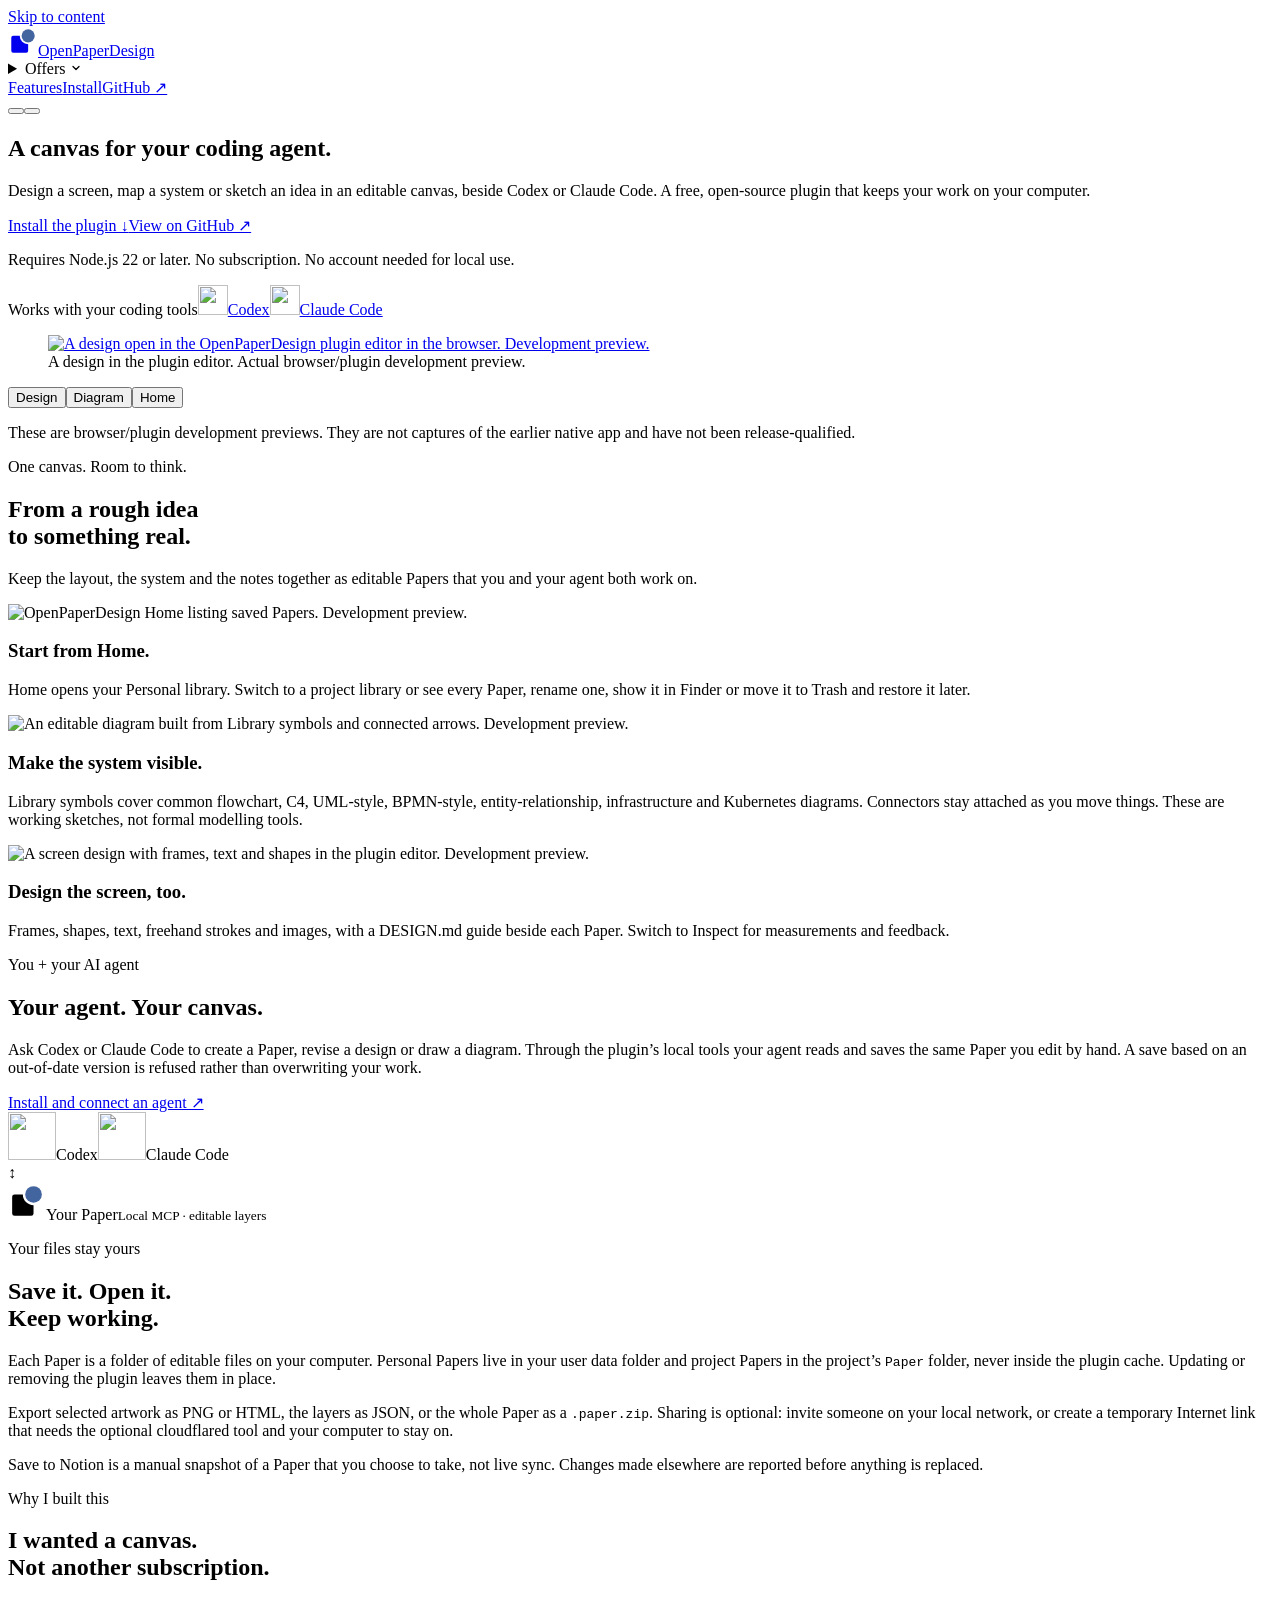
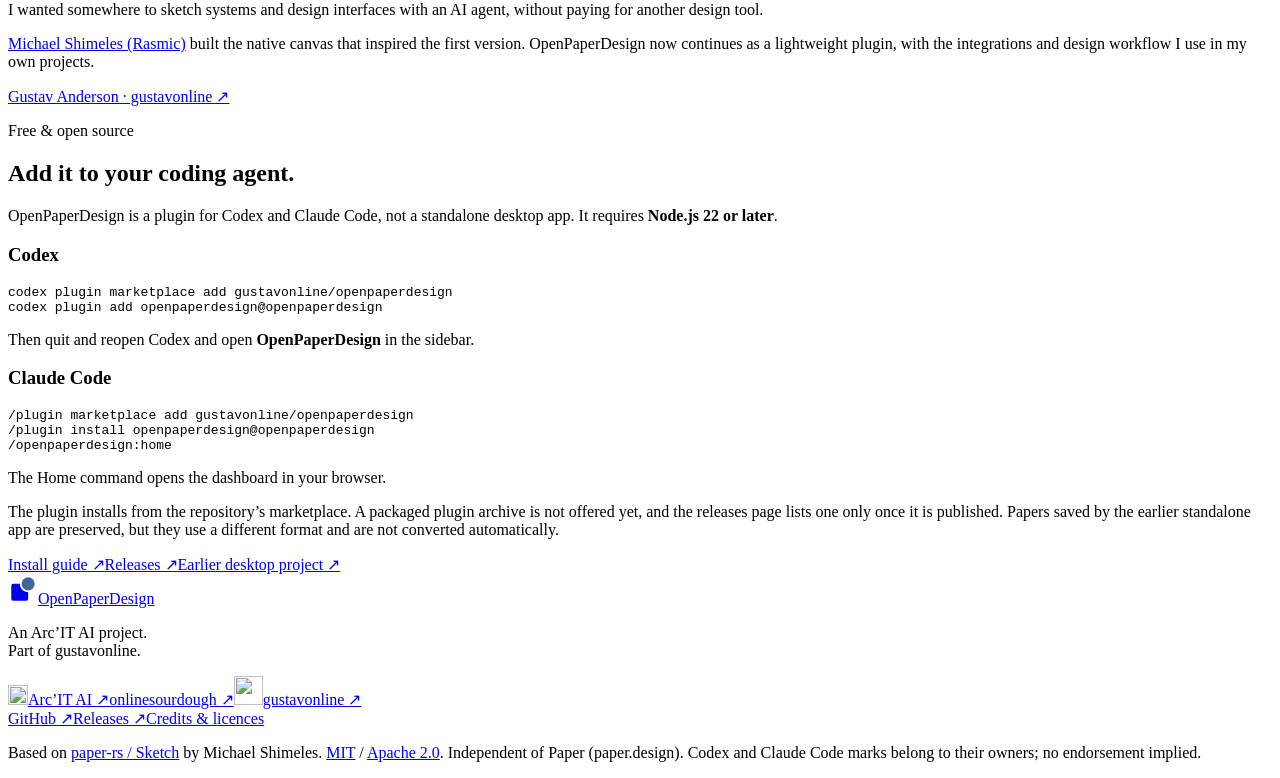
==== commit a22ab0a3: "docs(site): describe the lightweight plugin and triage the legacy backlog Rewrite the static product" ====
--- a/site/index.html
+++ b/site/index.html
@@ -1,22 +1,28 @@
 <!doctype html>
-<html lang="en"><head><meta charset="utf-8"><meta name="viewport" content="width=device-width, initial-scale=1"><meta name="description" content="A free, open-source canvas for architecture diagrams, whiteboards and interface design. Work locally, on your own or with an AI agent."><meta name="robots" content="noindex, nofollow"><title>OpenPaperDesign | A canvas for everything</title><link rel="icon" href="/assets/logo.svg" type="image/svg+xml"><script>try{let t=localStorage.getItem("openpaperdesign-site-theme");document.documentElement.dataset.theme=["dark","light"].includes(t)?t:(matchMedia("(prefers-color-scheme: dark)").matches?"dark":"light")}catch{}</script><link rel="stylesheet" href="/styles.css?v=16611598279f"><script src="/site.js?v=f96676476d8e" type="module"></script></head><body>
+<html lang="en"><head><meta charset="utf-8"><meta name="viewport" content="width=device-width, initial-scale=1"><meta name="description" content="A free, open-source plugin for Codex and Claude Code. Design, diagram and share editable Papers that stay on your computer."><meta name="robots" content="index, follow"><link rel="canonical" href="https://openpaperdesign.arcitai.com/"><meta property="og:type" content="website"><meta property="og:site_name" content="OpenPaperDesign"><meta property="og:title" content="OpenPaperDesign | A canvas for your coding agent"><meta property="og:description" content="A free, open-source plugin for Codex and Claude Code. Design, diagram and share editable Papers that stay on your computer."><meta property="og:url" content="https://openpaperdesign.arcitai.com/"><meta property="og:image" content="https://openpaperdesign.arcitai.com/assets/product-plugin-design.png"><meta property="og:image:alt" content="The OpenPaperDesign plugin editing a design in the browser. Development preview."><meta name="twitter:card" content="summary_large_image"><meta name="twitter:title" content="OpenPaperDesign | A canvas for your coding agent"><meta name="twitter:description" content="A free, open-source plugin for Codex and Claude Code to design and diagram editable Papers."><meta name="twitter:image" content="https://openpaperdesign.arcitai.com/assets/product-plugin-design.png"><title>OpenPaperDesign | A canvas for your coding agent</title><link rel="icon" href="/assets/logo.svg" type="image/svg+xml"><script>try{let t=localStorage.getItem("openpaperdesign-site-theme");document.documentElement.dataset.theme=["dark","light"].includes(t)?t:(matchMedia("(prefers-color-scheme: dark)").matches?"dark":"light")}catch{}</script><link rel="stylesheet" href="/styles.css?v=6f57e705483f"><script src="/site.js?v=f08bc027ab52" type="module"></script></head><body>
 <a class="skip-link" href="#main">Skip to content</a>
-<header class="site-header"><div class="header-inner"><a class="wordmark" href="#top"><svg class="product-mark" width="30" height="30" aria-hidden="true" xmlns="http://www.w3.org/2000/svg" viewBox="0 0 64 64"><path fill="currentColor" d="M25 21H11a4 4 0 0 0-4 4v28a4 4 0 0 0 4 4h28a4 4 0 0 0 4-4V39A18 18 0 0 1 25 21Z"/><circle cx="43" cy="21" r="14" fill="#4265a0"/></svg>OpenPaperDesign</a><details class="offers"><summary>Offers <svg class="chevron" width="12" height="12" viewBox="0 0 12 12" fill="none" aria-hidden="true"><path d="m3 4.5 3 3 3-3" stroke="currentColor" stroke-width="1.3" stroke-linecap="round" stroke-linejoin="round"/></svg></summary><nav aria-label="Offers"><a href="https://onlinesourdough.com/">onlinesourdough <small>Learn and build</small></a><a href="https://onlinesourdough.com/fermentary/">The Fermentary <small>Build with me</small></a><a href="https://arcitai.com/">Arc’IT AI <small>Consultancy and projects</small></a></nav></details><div class="header-end"><nav class="header-links" aria-label="Primary navigation"><a href="#features">Features</a><a href="#download">Download</a><a href="https://github.com/arcitai/openpaperdesign">GitHub ↗</a></nav><div class="header-actions"><button class="icon-button theme-toggle" id="theme-toggle" type="button" aria-label="Switch to dark mode" title="Switch to dark theme"><span class="theme-toggle-icon" aria-hidden="true"></span></button><button class="icon-button menu-toggle" id="menu-toggle" type="button" aria-label="Open navigation" aria-expanded="false" aria-controls="mobile-navigation"><span></span><span></span><span></span></button></div></div></div></header>
-<dialog id="mobile-navigation" class="mobile-navigation" aria-label="Site navigation"><div class="mobile-top"><a class="wordmark" href="#top"><svg class="product-mark" width="28" height="28" aria-hidden="true" xmlns="http://www.w3.org/2000/svg" viewBox="0 0 64 64"><path fill="currentColor" d="M25 21H11a4 4 0 0 0-4 4v28a4 4 0 0 0 4 4h28a4 4 0 0 0 4-4V39A18 18 0 0 1 25 21Z"/><circle cx="43" cy="21" r="14" fill="#4265a0"/></svg>OpenPaperDesign</a><button class="icon-button" id="menu-close" type="button" aria-label="Close navigation">×</button></div><nav aria-label="Mobile offers"><p class="eyebrow">Offers</p><a href="https://onlinesourdough.com/">onlinesourdough <small>Learn and build</small></a><a href="https://onlinesourdough.com/fermentary/">The Fermentary <small>Build with me</small></a><a href="https://arcitai.com/">Arc’IT AI <small>Consultancy and projects</small></a></nav><nav aria-label="Mobile product navigation"><p class="eyebrow">OpenPaperDesign</p><a href="#features">Features</a><a href="#agents">Work with an agent</a><a href="#download">Download</a><a href="https://github.com/arcitai/openpaperdesign">GitHub ↗</a></nav><a class="mobile-newsletter" href="https://arcitai.com/newsletter/">Newsletter ↗</a></dialog>
-<main id="main"><section class="hero page-width" id="top"><h1>A canvas for everything.</h1><p class="hero-description">Map a system, design a screen, think on a whiteboard or lay out a banner. One free, open-source canvas for all of it.</p><div class="hero-actions"><a class="button" id="primary-download" href="#download">Choose your version ↓</a><a class="text-link" href="https://github.com/arcitai/openpaperdesign">View on GitHub ↗</a></div><p class="release-note" id="release-note">No subscription. No account needed.</p><a class="download-count" id="download-count" href="https://github.com/arcitai/openpaperdesign/releases" aria-live="polite">Checking downloads…</a><div class="compatibility"><span>Works with your coding tools</span><a href="#agents"><img src="/assets/codex.svg" width="30" height="30" alt="">Codex</a><a href="#agents"><img src="/assets/claude-code.svg" width="30" height="30" alt="">Claude Code</a></div></section>
-<section class="product-view page-width" aria-label="Inside OpenPaperDesign"><figure class="app-preview"><a id="preview-open" href="/assets/product-own-site.png" target="_blank" rel="noopener" aria-label="Open the canvas image at full size"><img id="product-screenshot" src="/assets/product-own-site.png" width="1920" height="1200" alt="OpenPaperDesign’s own website design, with desktop and mobile layouts, inside the new workspace."></a><figcaption id="preview-caption">A design study of this website, in OpenPaperDesign. New UI/UX preview.</figcaption></figure><div class="preview-tabs" role="group" aria-label="Choose a canvas example"><button type="button" data-preview="own-site" aria-pressed="true">Website</button><button type="button" data-preview="architecture" aria-pressed="false">Diagrams</button><button type="button" data-preview="design" aria-pressed="false">Interfaces</button><button type="button" data-preview="whiteboard" aria-pressed="false">Whiteboard</button><button type="button" data-preview="banner" aria-pressed="false">Banner</button></div></section>
-<section class="features page-width" id="features"><div class="section-heading"><p class="eyebrow">One canvas. Room to think.</p><h2>From a rough idea<br>to something real.</h2><p>Keep the sketch, the system and the screen together. Refine the same objects as the idea takes shape.</p></div><article class="feature-row"><div class="feature-media"><img src="/assets/product-whiteboard.png" width="1600" height="1000" loading="lazy" alt="Six-colour sticky notes and hand-drawn shapes in the real editor."></div><div><h3>Start with the messy part.</h3><p>Notes in six colours, freehand drawing and hand-drawn shapes. Get the idea down before you worry about the finish.</p></div></article><article class="feature-row reverse"><div class="feature-media"><img src="/assets/product-architecture.png" width="1600" height="1000" loading="lazy" alt="An editable architecture diagram with named components and arrows."></div><div><h3>Make the system visible.</h3><p>Map services, data and how the parts of a system fit together. Shapes, text and arrows stay editable as your understanding changes.</p></div></article><article class="feature-row"><div class="feature-media"><img src="/assets/product-design.png" width="1600" height="1000" loading="lazy" alt="Public brand and interface studies on the native canvas."></div><div><h3>Design the screen, too.</h3><p>Frames, layouts, components, vector paths and image fills. Work on the interface beside the diagram that explains it.</p></div></article></section>
-<section class="agents-band" id="agents"><div class="page-width agents-inner"><div><p class="eyebrow">You + your AI agent</p><h2>Your agent. Your canvas.</h2><p>Tell Codex or Claude Code what you want to make. Through local MCP, your agent can read and change the same canvas you edit by hand. Sketch a flow, explore a layout and refine it together.</p><a class="text-link" href="https://github.com/arcitai/openpaperdesign/blob/328623852a062023348275ecb3c51dea11abf5ad/docs/openpaperdesign/desktop.md#optional-ai-agents">Connect an agent ↗</a></div><div class="agent-path" aria-label="Codex or Claude Code through local MCP to an editable canvas"><div><span class="agent-client"><img src="/assets/codex.svg" width="48" height="48" alt="">Codex</span><span class="agent-client"><img src="/assets/claude-code.svg" width="48" height="48" alt="">Claude Code</span></div><span class="path-line" aria-hidden="true">↕</span><div class="path-canvas"><svg class="product-mark" width="38" height="38" aria-hidden="true" xmlns="http://www.w3.org/2000/svg" viewBox="0 0 64 64"><path fill="currentColor" d="M25 21H11a4 4 0 0 0-4 4v28a4 4 0 0 0 4 4h28a4 4 0 0 0 4-4V39A18 18 0 0 1 25 21Z"/><circle cx="43" cy="21" r="14" fill="#4265a0"/></svg>Your canvas<small>Local MCP · editable layers</small></div></div></div></section>
-<section class="files-and-story page-width"><article><p class="eyebrow">Your files stay yours</p><h2>Save it. Open it.<br>Keep working.</h2><p>Projects are folders of JSON and assets on your computer. Export PNG, SVG or PDF, and bring in SVG and Excalidraw files.</p><p>Use the standalone app or open a canvas alongside your coding agent. Keep your projects on your computer, ready to come back to.</p></article><article class="origin"><p class="eyebrow">Why I built this</p><h2>I wanted a canvas.<br>Not another subscription.</h2><p>I wanted somewhere to sketch systems and design interfaces with an AI agent, without paying for another design tool.</p><p><a href="https://sketch.rasmic.xyz/">Michael Shimeles (Rasmic)</a> built the native canvas I could start from. OpenPaperDesign builds on his paper-rs / Sketch work, with the integrations and design workflow I use in my own projects.</p><a class="text-link" href="https://gustavonline.com/">Gustav Anderson · gustavonline ↗</a></article></section>
-<section class="downloads page-width" id="download">
-<p class="eyebrow">Free &amp; open source</p><h2>Your next canvas starts here.</h2>
-<p class="download-intro">A desktop app for Mac, Windows and Linux. No subscription. No account needed.</p>
-<div class="download-primary" id="download-primary" hidden><a class="button" id="desktop-download" href="https://github.com/arcitai/openpaperdesign/releases">Check releases ↗</a><p class="download-meta" id="download-meta"></p></div>
-<nav id="platform-downloads" class="platform-links" aria-label="Desktop downloads"><a href="https://github.com/arcitai/openpaperdesign/releases">Mac <span>Intel + Apple Silicon</span></a><a href="https://github.com/arcitai/openpaperdesign/releases">Windows <span>x64</span></a><a href="https://github.com/arcitai/openpaperdesign/releases">Linux <span>x64</span></a></nav>
-<div class="download-notes"><p id="download-help">The screenshots show our new UI/UX development build. Packaged previews are being qualified. Check release notes before installing.</p><nav class="download-links" aria-label="Installation information"><a href="https://github.com/arcitai/openpaperdesign/releases">All releases &amp; checksums ↗</a><a href="https://github.com/arcitai/openpaperdesign/blob/328623852a062023348275ecb3c51dea11abf5ad/docs/openpaperdesign/desktop.md">Install &amp; build guide ↗</a></nav></div>
+<header class="site-header"><div class="header-inner"><a class="wordmark" href="#top"><svg class="product-mark" width="30" height="30" aria-hidden="true" xmlns="http://www.w3.org/2000/svg" viewBox="0 0 64 64"><path fill="currentColor" d="M25 21H11a4 4 0 0 0-4 4v28a4 4 0 0 0 4 4h28a4 4 0 0 0 4-4V39A18 18 0 0 1 25 21Z"/><circle cx="43" cy="21" r="14" fill="#4265a0"/></svg>OpenPaperDesign</a><details class="offers"><summary>Offers <svg class="chevron" width="12" height="12" viewBox="0 0 12 12" fill="none" aria-hidden="true"><path d="m3 4.5 3 3 3-3" stroke="currentColor" stroke-width="1.3" stroke-linecap="round" stroke-linejoin="round"/></svg></summary><nav aria-label="Offers"><a href="https://onlinesourdough.com/">onlinesourdough <small>Learn and build</small></a><a href="https://onlinesourdough.com/fermentary/">The Fermentary <small>Build with me</small></a><a href="https://arcitai.com/">Arc’IT AI <small>Consultancy and projects</small></a></nav></details><div class="header-end"><nav class="header-links" aria-label="Primary navigation"><a href="#features">Features</a><a href="#install">Install</a><a href="https://github.com/gustavonline/openpaperdesign">GitHub ↗</a></nav><div class="header-actions"><button class="icon-button theme-toggle" id="theme-toggle" type="button" aria-label="Switch to dark mode" title="Switch to dark theme"><span class="theme-toggle-icon" aria-hidden="true"></span></button><button class="icon-button menu-toggle" id="menu-toggle" type="button" aria-label="Open navigation" aria-expanded="false" aria-controls="mobile-navigation"><span></span><span></span><span></span></button></div></div></div></header>
+<dialog id="mobile-navigation" class="mobile-navigation" aria-label="Site navigation"><div class="mobile-top"><a class="wordmark" href="#top"><svg class="product-mark" width="28" height="28" aria-hidden="true" xmlns="http://www.w3.org/2000/svg" viewBox="0 0 64 64"><path fill="currentColor" d="M25 21H11a4 4 0 0 0-4 4v28a4 4 0 0 0 4 4h28a4 4 0 0 0 4-4V39A18 18 0 0 1 25 21Z"/><circle cx="43" cy="21" r="14" fill="#4265a0"/></svg>OpenPaperDesign</a><button class="icon-button" id="menu-close" type="button" aria-label="Close navigation">×</button></div><nav aria-label="Mobile offers"><p class="eyebrow">Offers</p><a href="https://onlinesourdough.com/">onlinesourdough <small>Learn and build</small></a><a href="https://onlinesourdough.com/fermentary/">The Fermentary <small>Build with me</small></a><a href="https://arcitai.com/">Arc’IT AI <small>Consultancy and projects</small></a></nav><nav aria-label="Mobile product navigation"><p class="eyebrow">OpenPaperDesign</p><a href="#features">Features</a><a href="#agents">Work with an agent</a><a href="#install">Install</a><a href="https://github.com/gustavonline/openpaperdesign">GitHub ↗</a></nav><a class="mobile-newsletter" href="https://arcitai.com/newsletter/">Newsletter ↗</a></dialog>
+<main id="main"><section class="hero page-width" id="top"><h1>A canvas for your coding agent.</h1><p class="hero-description">Design a screen, map a system or sketch an idea in an editable canvas, beside Codex or Claude Code. A free, open-source plugin that keeps your work on your computer.</p><div class="hero-actions"><a class="button" id="primary-install" href="#install">Install the plugin ↓</a><a class="text-link" href="https://github.com/gustavonline/openpaperdesign">View on GitHub ↗</a></div><p class="release-note" id="release-note">Requires Node.js 22 or later. No subscription. No account needed for local use.</p><div class="compatibility"><span>Works with your coding tools</span><a href="#agents"><img src="/assets/codex.svg" width="30" height="30" alt="">Codex</a><a href="#agents"><img src="/assets/claude-code.svg" width="30" height="30" alt="">Claude Code</a></div></section>
+
+<section class="product-view page-width" aria-label="Inside OpenPaperDesign"><figure class="app-preview"><a id="preview-open" href="/assets/product-plugin-design.png" target="_blank" rel="noopener" aria-label="Open the preview image at full size"><img id="product-screenshot" src="/assets/product-plugin-design.png" alt="A design open in the OpenPaperDesign plugin editor in the browser. Development preview."></a><figcaption id="preview-caption">A design in the plugin editor. Actual browser/plugin development preview.</figcaption></figure><div class="preview-tabs" role="group" aria-label="Choose a plugin preview"><button type="button" data-preview="design" aria-pressed="true">Design</button><button type="button" data-preview="diagram" aria-pressed="false">Diagram</button><button type="button" data-preview="home" aria-pressed="false">Home</button></div><p class="preview-note">These are browser/plugin development previews. They are not captures of the earlier native app and have not been release-qualified.</p></section>
+
+<section class="features page-width" id="features"><div class="section-heading"><p class="eyebrow">One canvas. Room to think.</p><h2>From a rough idea<br>to something real.</h2><p>Keep the layout, the system and the notes together as editable Papers that you and your agent both work on.</p></div><article class="feature-row"><div class="feature-media"><img src="/assets/product-plugin-home.png" loading="lazy" alt="OpenPaperDesign Home listing saved Papers. Development preview."></div><div><h3>Start from Home.</h3><p>Home opens your Personal library. Switch to a project library or see every Paper, rename one, show it in Finder or move it to Trash and restore it later.</p></div></article><article class="feature-row reverse"><div class="feature-media"><img src="/assets/product-plugin-diagram.png" loading="lazy" alt="An editable diagram built from Library symbols and connected arrows. Development preview."></div><div><h3>Make the system visible.</h3><p>Library symbols cover common flowchart, C4, UML-style, BPMN-style, entity-relationship, infrastructure and Kubernetes diagrams. Connectors stay attached as you move things. These are working sketches, not formal modelling tools.</p></div></article><article class="feature-row"><div class="feature-media"><img src="/assets/product-plugin-design.png" loading="lazy" alt="A screen design with frames, text and shapes in the plugin editor. Development preview."></div><div><h3>Design the screen, too.</h3><p>Frames, shapes, text, freehand strokes and images, with a DESIGN.md guide beside each Paper. Switch to Inspect for measurements and feedback.</p></div></article></section>
+
+<section class="agents-band" id="agents"><div class="page-width agents-inner"><div><p class="eyebrow">You + your AI agent</p><h2>Your agent. Your canvas.</h2><p>Ask Codex or Claude Code to create a Paper, revise a design or draw a diagram. Through the plugin’s local tools your agent reads and saves the same Paper you edit by hand. A save based on an out-of-date version is refused rather than overwriting your work.</p><a class="text-link" href="https://github.com/gustavonline/openpaperdesign#install">Install and connect an agent ↗</a></div><div class="agent-path" aria-label="Codex or Claude Code through local MCP to an editable Paper"><div><span class="agent-client"><img src="/assets/codex.svg" width="48" height="48" alt="">Codex</span><span class="agent-client"><img src="/assets/claude-code.svg" width="48" height="48" alt="">Claude Code</span></div><span class="path-line" aria-hidden="true">↕</span><div class="path-canvas"><svg class="product-mark" width="38" height="38" aria-hidden="true" xmlns="http://www.w3.org/2000/svg" viewBox="0 0 64 64"><path fill="currentColor" d="M25 21H11a4 4 0 0 0-4 4v28a4 4 0 0 0 4 4h28a4 4 0 0 0 4-4V39A18 18 0 0 1 25 21Z"/><circle cx="43" cy="21" r="14" fill="#4265a0"/></svg>Your Paper<small>Local MCP · editable layers</small></div></div></div></section>
+
+<section class="files-and-story page-width"><article><p class="eyebrow">Your files stay yours</p><h2>Save it. Open it.<br>Keep working.</h2><p>Each Paper is a folder of editable files on your computer. Personal Papers live in your user data folder and project Papers in the project’s <code>Paper</code> folder, never inside the plugin cache. Updating or removing the plugin leaves them in place.</p><p>Export selected artwork as PNG or HTML, the layers as JSON, or the whole Paper as a <code>.paper.zip</code>. Sharing is optional: invite someone on your local network, or create a temporary Internet link that needs the optional cloudflared tool and your computer to stay on.</p><p>Save to Notion is a manual snapshot of a Paper that you choose to take, not live sync. Changes made elsewhere are reported before anything is replaced.</p></article><article class="origin"><p class="eyebrow">Why I built this</p><h2>I wanted a canvas.<br>Not another subscription.</h2><p>I wanted somewhere to sketch systems and design interfaces with an AI agent, without paying for another design tool.</p><p><a href="https://sketch.rasmic.xyz/">Michael Shimeles (Rasmic)</a> built the native canvas that inspired the first version. OpenPaperDesign now continues as a lightweight plugin, with the integrations and design workflow I use in my own projects.</p><a class="text-link" href="https://gustavonline.com/">Gustav Anderson · gustavonline ↗</a></article></section>
+<section class="downloads page-width" id="install">
+<p class="eyebrow">Free &amp; open source</p><h2>Add it to your coding agent.</h2>
+<p class="download-intro">OpenPaperDesign is a plugin for Codex and Claude Code, not a standalone desktop app. It requires <strong>Node.js 22 or later</strong>.</p>
+<div class="install-grid"><article><h3>Codex</h3><pre><code>codex plugin marketplace add gustavonline/openpaperdesign
+codex plugin add openpaperdesign@openpaperdesign</code></pre><p>Then quit and reopen Codex and open <strong>OpenPaperDesign</strong> in the sidebar.</p></article><article><h3>Claude Code</h3><pre><code>/plugin marketplace add gustavonline/openpaperdesign
+/plugin install openpaperdesign@openpaperdesign
+/openpaperdesign:home</code></pre><p>The Home command opens the dashboard in your browser.</p></article></div>
+<div class="download-notes"><p id="install-help">The plugin installs from the repository’s marketplace. A packaged plugin archive is not offered yet, and the releases page lists one only once it is published. Papers saved by the earlier standalone app are preserved, but they use a different format and are not converted automatically.</p><nav class="download-links" aria-label="Installation information"><a href="https://github.com/gustavonline/openpaperdesign#install">Install guide ↗</a><a href="https://github.com/gustavonline/openpaperdesign/releases">Releases ↗</a><a href="https://github.com/arcitai/openpaperdesign">Earlier desktop project ↗</a></nav></div>
 </section></main>
 <footer class="page-width">
 <div class="footer-top"><div class="footer-product"><a class="wordmark" href="#top"><svg class="product-mark" width="30" height="30" aria-hidden="true" xmlns="http://www.w3.org/2000/svg" viewBox="0 0 64 64"><path fill="currentColor" d="M25 21H11a4 4 0 0 0-4 4v28a4 4 0 0 0 4 4h28a4 4 0 0 0 4-4V39A18 18 0 0 1 25 21Z"/><circle cx="43" cy="21" r="14" fill="#4265a0"/></svg>OpenPaperDesign</a><p>An Arc’IT AI project.<br>Part of gustavonline.</p></div><nav class="family-links" aria-label="My other sites"><a href="https://arcitai.com/"><span class="arc-mark" aria-hidden="true"><img src="/assets/arcitai.svg" width="20" height="20" alt=""></span>Arc’IT AI <span aria-hidden="true">↗</span></a><a href="https://onlinesourdough.com/"><span class="bread-mark" aria-hidden="true"></span>onlinesourdough <span aria-hidden="true">↗</span></a><a href="https://gustavonline.com/"><img class="owner-mark" src="/assets/gustavonline.jpg" width="29" height="29" alt="">gustavonline <span aria-hidden="true">↗</span></a></nav></div>
-<div class="footer-bottom"><nav aria-label="Project links"><a href="https://github.com/arcitai/openpaperdesign">GitHub ↗</a><a href="https://github.com/arcitai/openpaperdesign/releases">Releases ↗</a><a href="/assets/NOTICE.md">Credits &amp; licences</a></nav></div>
+<div class="footer-bottom"><nav aria-label="Project links"><a href="https://github.com/gustavonline/openpaperdesign">GitHub ↗</a><a href="https://github.com/gustavonline/openpaperdesign/releases">Releases ↗</a><a href="/assets/NOTICE.md">Credits &amp; licences</a></nav></div>
 <p class="footer-credit">Based on <a href="https://github.com/michaelshimeles/sketch">paper-rs / Sketch</a> by Michael Shimeles. <a href="/assets/licenses/LICENSE-MIT">MIT</a> / <a href="/assets/licenses/LICENSE-APACHE">Apache 2.0</a>. Independent of Paper (paper.design). Codex and Claude Code marks belong to their owners; no endorsement implied.</p>
 </footer></body></html>
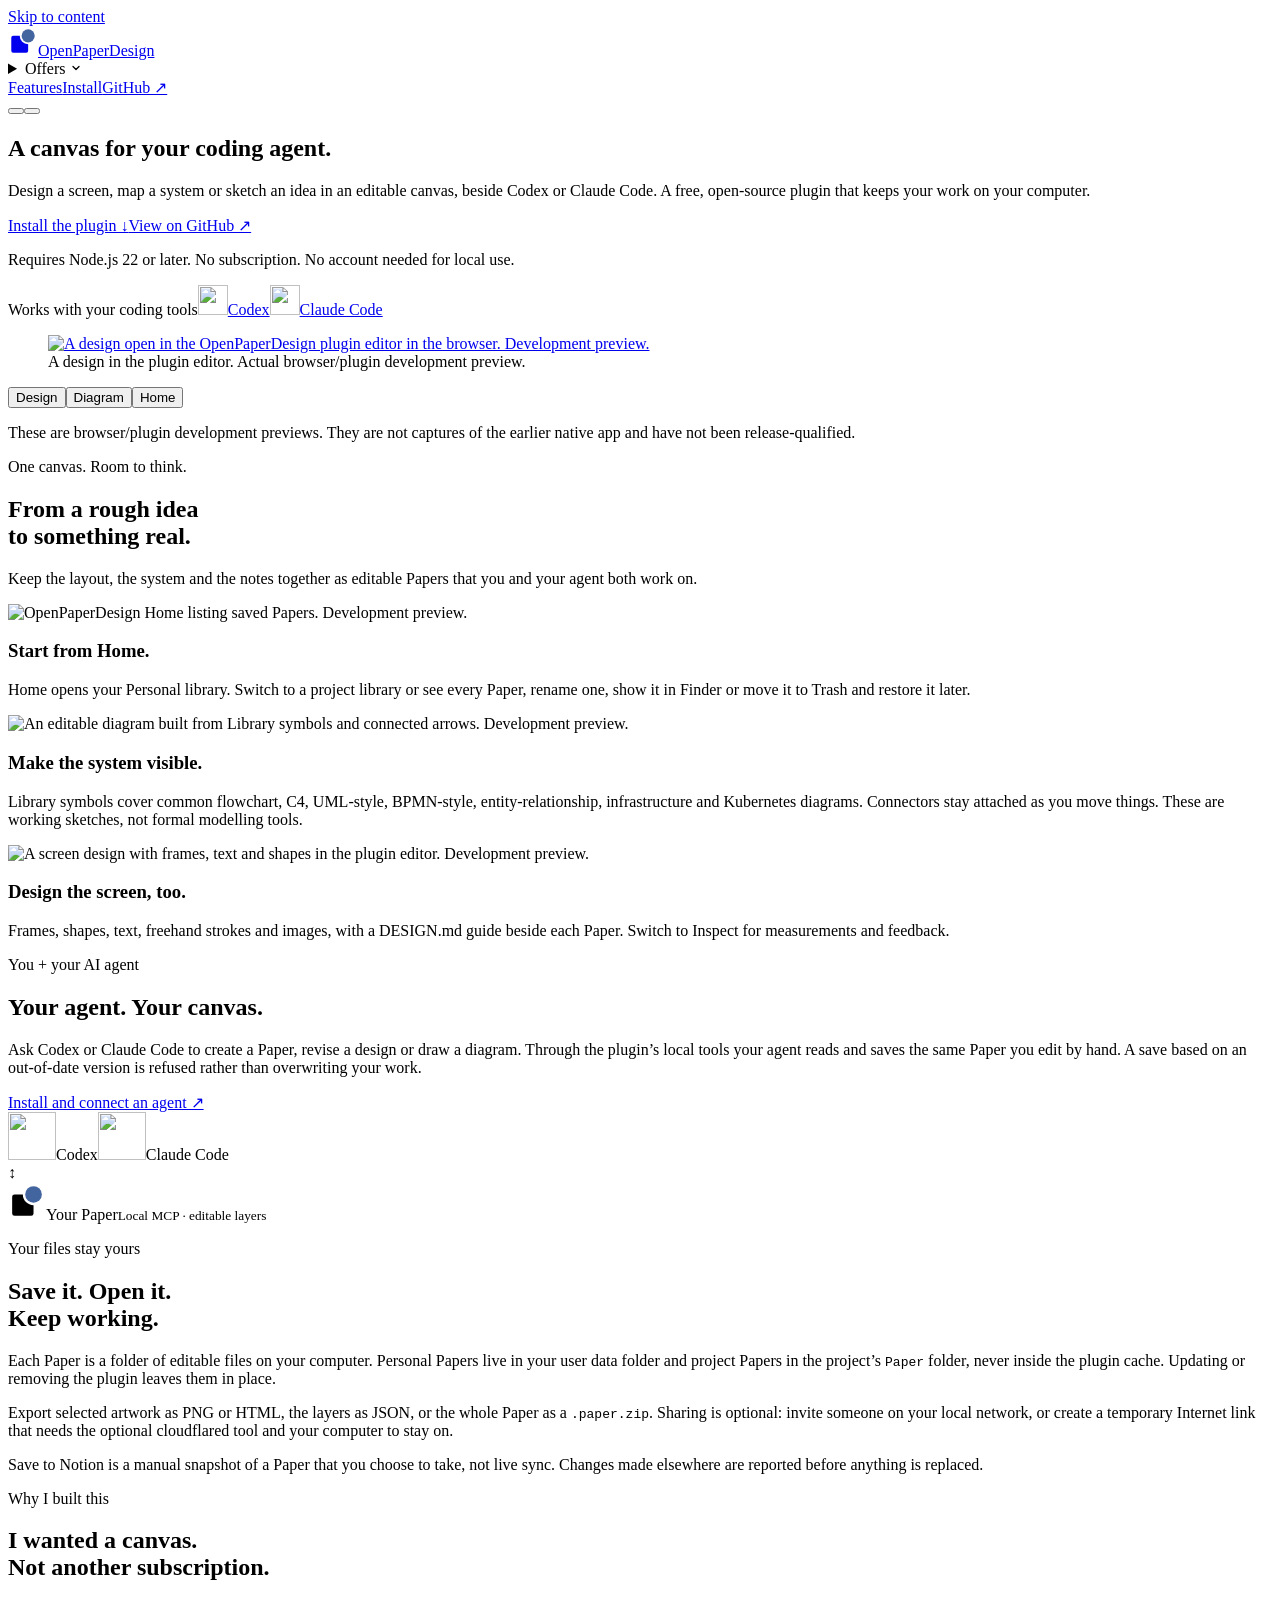
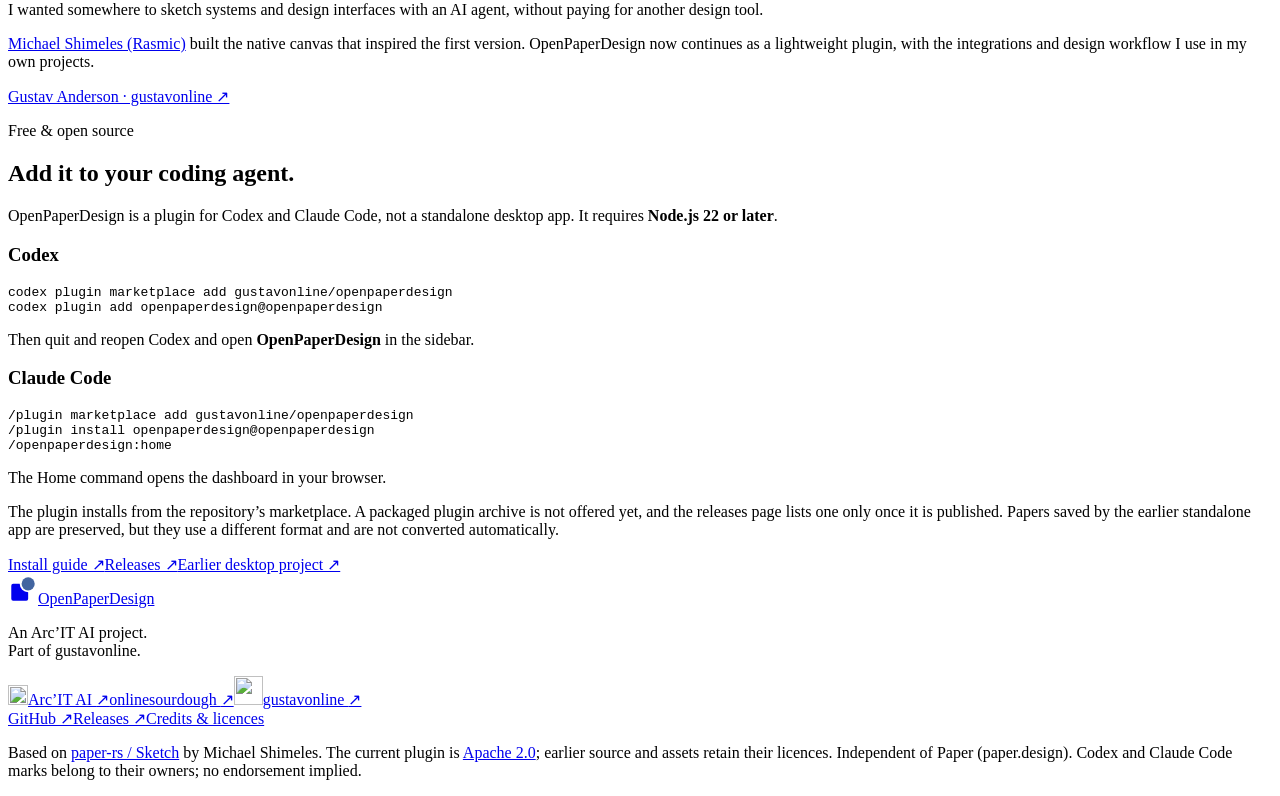
==== commit 5461899c: "docs(site): show verified lightweight browser previews" ====
--- a/site/index.html
+++ b/site/index.html
@@ -5,9 +5,9 @@
 <dialog id="mobile-navigation" class="mobile-navigation" aria-label="Site navigation"><div class="mobile-top"><a class="wordmark" href="#top"><svg class="product-mark" width="28" height="28" aria-hidden="true" xmlns="http://www.w3.org/2000/svg" viewBox="0 0 64 64"><path fill="currentColor" d="M25 21H11a4 4 0 0 0-4 4v28a4 4 0 0 0 4 4h28a4 4 0 0 0 4-4V39A18 18 0 0 1 25 21Z"/><circle cx="43" cy="21" r="14" fill="#4265a0"/></svg>OpenPaperDesign</a><button class="icon-button" id="menu-close" type="button" aria-label="Close navigation">×</button></div><nav aria-label="Mobile offers"><p class="eyebrow">Offers</p><a href="https://onlinesourdough.com/">onlinesourdough <small>Learn and build</small></a><a href="https://onlinesourdough.com/fermentary/">The Fermentary <small>Build with me</small></a><a href="https://arcitai.com/">Arc’IT AI <small>Consultancy and projects</small></a></nav><nav aria-label="Mobile product navigation"><p class="eyebrow">OpenPaperDesign</p><a href="#features">Features</a><a href="#agents">Work with an agent</a><a href="#install">Install</a><a href="https://github.com/gustavonline/openpaperdesign">GitHub ↗</a></nav><a class="mobile-newsletter" href="https://arcitai.com/newsletter/">Newsletter ↗</a></dialog>
 <main id="main"><section class="hero page-width" id="top"><h1>A canvas for your coding agent.</h1><p class="hero-description">Design a screen, map a system or sketch an idea in an editable canvas, beside Codex or Claude Code. A free, open-source plugin that keeps your work on your computer.</p><div class="hero-actions"><a class="button" id="primary-install" href="#install">Install the plugin ↓</a><a class="text-link" href="https://github.com/gustavonline/openpaperdesign">View on GitHub ↗</a></div><p class="release-note" id="release-note">Requires Node.js 22 or later. No subscription. No account needed for local use.</p><div class="compatibility"><span>Works with your coding tools</span><a href="#agents"><img src="/assets/codex.svg" width="30" height="30" alt="">Codex</a><a href="#agents"><img src="/assets/claude-code.svg" width="30" height="30" alt="">Claude Code</a></div></section>
 
-<section class="product-view page-width" aria-label="Inside OpenPaperDesign"><figure class="app-preview"><a id="preview-open" href="/assets/product-plugin-design.png" target="_blank" rel="noopener" aria-label="Open the preview image at full size"><img id="product-screenshot" src="/assets/product-plugin-design.png" alt="A design open in the OpenPaperDesign plugin editor in the browser. Development preview."></a><figcaption id="preview-caption">A design in the plugin editor. Actual browser/plugin development preview.</figcaption></figure><div class="preview-tabs" role="group" aria-label="Choose a plugin preview"><button type="button" data-preview="design" aria-pressed="true">Design</button><button type="button" data-preview="diagram" aria-pressed="false">Diagram</button><button type="button" data-preview="home" aria-pressed="false">Home</button></div><p class="preview-note">These are browser/plugin development previews. They are not captures of the earlier native app and have not been release-qualified.</p></section>
+<section class="product-view page-width" aria-label="Inside OpenPaperDesign"><figure class="app-preview"><a id="preview-open" href="/assets/product-plugin-design.png" target="_blank" rel="noopener" aria-label="Open the preview image at full size"><img id="product-screenshot" src="/assets/product-plugin-design.png" width="1440" height="900" alt="A design open in the OpenPaperDesign plugin editor in the browser. Development preview."></a><figcaption id="preview-caption">A design in the plugin editor. Actual browser/plugin development preview.</figcaption></figure><div class="preview-tabs" role="group" aria-label="Choose a plugin preview"><button type="button" data-preview="design" aria-pressed="true">Design</button><button type="button" data-preview="diagram" aria-pressed="false">Diagram</button><button type="button" data-preview="home" aria-pressed="false">Home</button></div><p class="preview-note">These are browser/plugin development previews. They are not captures of the earlier native app and have not been release-qualified.</p></section>
 
-<section class="features page-width" id="features"><div class="section-heading"><p class="eyebrow">One canvas. Room to think.</p><h2>From a rough idea<br>to something real.</h2><p>Keep the layout, the system and the notes together as editable Papers that you and your agent both work on.</p></div><article class="feature-row"><div class="feature-media"><img src="/assets/product-plugin-home.png" loading="lazy" alt="OpenPaperDesign Home listing saved Papers. Development preview."></div><div><h3>Start from Home.</h3><p>Home opens your Personal library. Switch to a project library or see every Paper, rename one, show it in Finder or move it to Trash and restore it later.</p></div></article><article class="feature-row reverse"><div class="feature-media"><img src="/assets/product-plugin-diagram.png" loading="lazy" alt="An editable diagram built from Library symbols and connected arrows. Development preview."></div><div><h3>Make the system visible.</h3><p>Library symbols cover common flowchart, C4, UML-style, BPMN-style, entity-relationship, infrastructure and Kubernetes diagrams. Connectors stay attached as you move things. These are working sketches, not formal modelling tools.</p></div></article><article class="feature-row"><div class="feature-media"><img src="/assets/product-plugin-design.png" loading="lazy" alt="A screen design with frames, text and shapes in the plugin editor. Development preview."></div><div><h3>Design the screen, too.</h3><p>Frames, shapes, text, freehand strokes and images, with a DESIGN.md guide beside each Paper. Switch to Inspect for measurements and feedback.</p></div></article></section>
+<section class="features page-width" id="features"><div class="section-heading"><p class="eyebrow">One canvas. Room to think.</p><h2>From a rough idea<br>to something real.</h2><p>Keep the layout, the system and the notes together as editable Papers that you and your agent both work on.</p></div><article class="feature-row"><div class="feature-media"><img src="/assets/product-plugin-home.png" width="1440" height="900" loading="lazy" alt="OpenPaperDesign Home listing saved Papers. Development preview."></div><div><h3>Start from Home.</h3><p>Home opens your Personal library. Switch to a project library or see every Paper, rename one, show it in Finder or move it to Trash and restore it later.</p></div></article><article class="feature-row reverse"><div class="feature-media"><img src="/assets/product-plugin-diagram.png" width="1440" height="900" loading="lazy" alt="An editable diagram built from Library symbols and connected arrows. Development preview."></div><div><h3>Make the system visible.</h3><p>Library symbols cover common flowchart, C4, UML-style, BPMN-style, entity-relationship, infrastructure and Kubernetes diagrams. Connectors stay attached as you move things. These are working sketches, not formal modelling tools.</p></div></article><article class="feature-row"><div class="feature-media"><img src="/assets/product-plugin-design.png" width="1440" height="900" loading="lazy" alt="A screen design with frames, text and shapes in the plugin editor. Development preview."></div><div><h3>Design the screen, too.</h3><p>Frames, shapes, text, freehand strokes and images, with a DESIGN.md guide beside each Paper. Switch to Inspect for measurements and feedback.</p></div></article></section>
 
 <section class="agents-band" id="agents"><div class="page-width agents-inner"><div><p class="eyebrow">You + your AI agent</p><h2>Your agent. Your canvas.</h2><p>Ask Codex or Claude Code to create a Paper, revise a design or draw a diagram. Through the plugin’s local tools your agent reads and saves the same Paper you edit by hand. A save based on an out-of-date version is refused rather than overwriting your work.</p><a class="text-link" href="https://github.com/gustavonline/openpaperdesign#install">Install and connect an agent ↗</a></div><div class="agent-path" aria-label="Codex or Claude Code through local MCP to an editable Paper"><div><span class="agent-client"><img src="/assets/codex.svg" width="48" height="48" alt="">Codex</span><span class="agent-client"><img src="/assets/claude-code.svg" width="48" height="48" alt="">Claude Code</span></div><span class="path-line" aria-hidden="true">↕</span><div class="path-canvas"><svg class="product-mark" width="38" height="38" aria-hidden="true" xmlns="http://www.w3.org/2000/svg" viewBox="0 0 64 64"><path fill="currentColor" d="M25 21H11a4 4 0 0 0-4 4v28a4 4 0 0 0 4 4h28a4 4 0 0 0 4-4V39A18 18 0 0 1 25 21Z"/><circle cx="43" cy="21" r="14" fill="#4265a0"/></svg>Your Paper<small>Local MCP · editable layers</small></div></div></div></section>
 
@@ -24,5 +24,5 @@
 <footer class="page-width">
 <div class="footer-top"><div class="footer-product"><a class="wordmark" href="#top"><svg class="product-mark" width="30" height="30" aria-hidden="true" xmlns="http://www.w3.org/2000/svg" viewBox="0 0 64 64"><path fill="currentColor" d="M25 21H11a4 4 0 0 0-4 4v28a4 4 0 0 0 4 4h28a4 4 0 0 0 4-4V39A18 18 0 0 1 25 21Z"/><circle cx="43" cy="21" r="14" fill="#4265a0"/></svg>OpenPaperDesign</a><p>An Arc’IT AI project.<br>Part of gustavonline.</p></div><nav class="family-links" aria-label="My other sites"><a href="https://arcitai.com/"><span class="arc-mark" aria-hidden="true"><img src="/assets/arcitai.svg" width="20" height="20" alt=""></span>Arc’IT AI <span aria-hidden="true">↗</span></a><a href="https://onlinesourdough.com/"><span class="bread-mark" aria-hidden="true"></span>onlinesourdough <span aria-hidden="true">↗</span></a><a href="https://gustavonline.com/"><img class="owner-mark" src="/assets/gustavonline.jpg" width="29" height="29" alt="">gustavonline <span aria-hidden="true">↗</span></a></nav></div>
 <div class="footer-bottom"><nav aria-label="Project links"><a href="https://github.com/gustavonline/openpaperdesign">GitHub ↗</a><a href="https://github.com/gustavonline/openpaperdesign/releases">Releases ↗</a><a href="/assets/NOTICE.md">Credits &amp; licences</a></nav></div>
-<p class="footer-credit">Based on <a href="https://github.com/michaelshimeles/sketch">paper-rs / Sketch</a> by Michael Shimeles. <a href="/assets/licenses/LICENSE-MIT">MIT</a> / <a href="/assets/licenses/LICENSE-APACHE">Apache 2.0</a>. Independent of Paper (paper.design). Codex and Claude Code marks belong to their owners; no endorsement implied.</p>
+<p class="footer-credit">Based on <a href="https://github.com/michaelshimeles/sketch">paper-rs / Sketch</a> by Michael Shimeles. The current plugin is <a href="https://github.com/gustavonline/openpaperdesign/blob/main/LICENSE">Apache 2.0</a>; earlier source and assets retain their licences. Independent of Paper (paper.design). Codex and Claude Code marks belong to their owners; no endorsement implied.</p>
 </footer></body></html>
